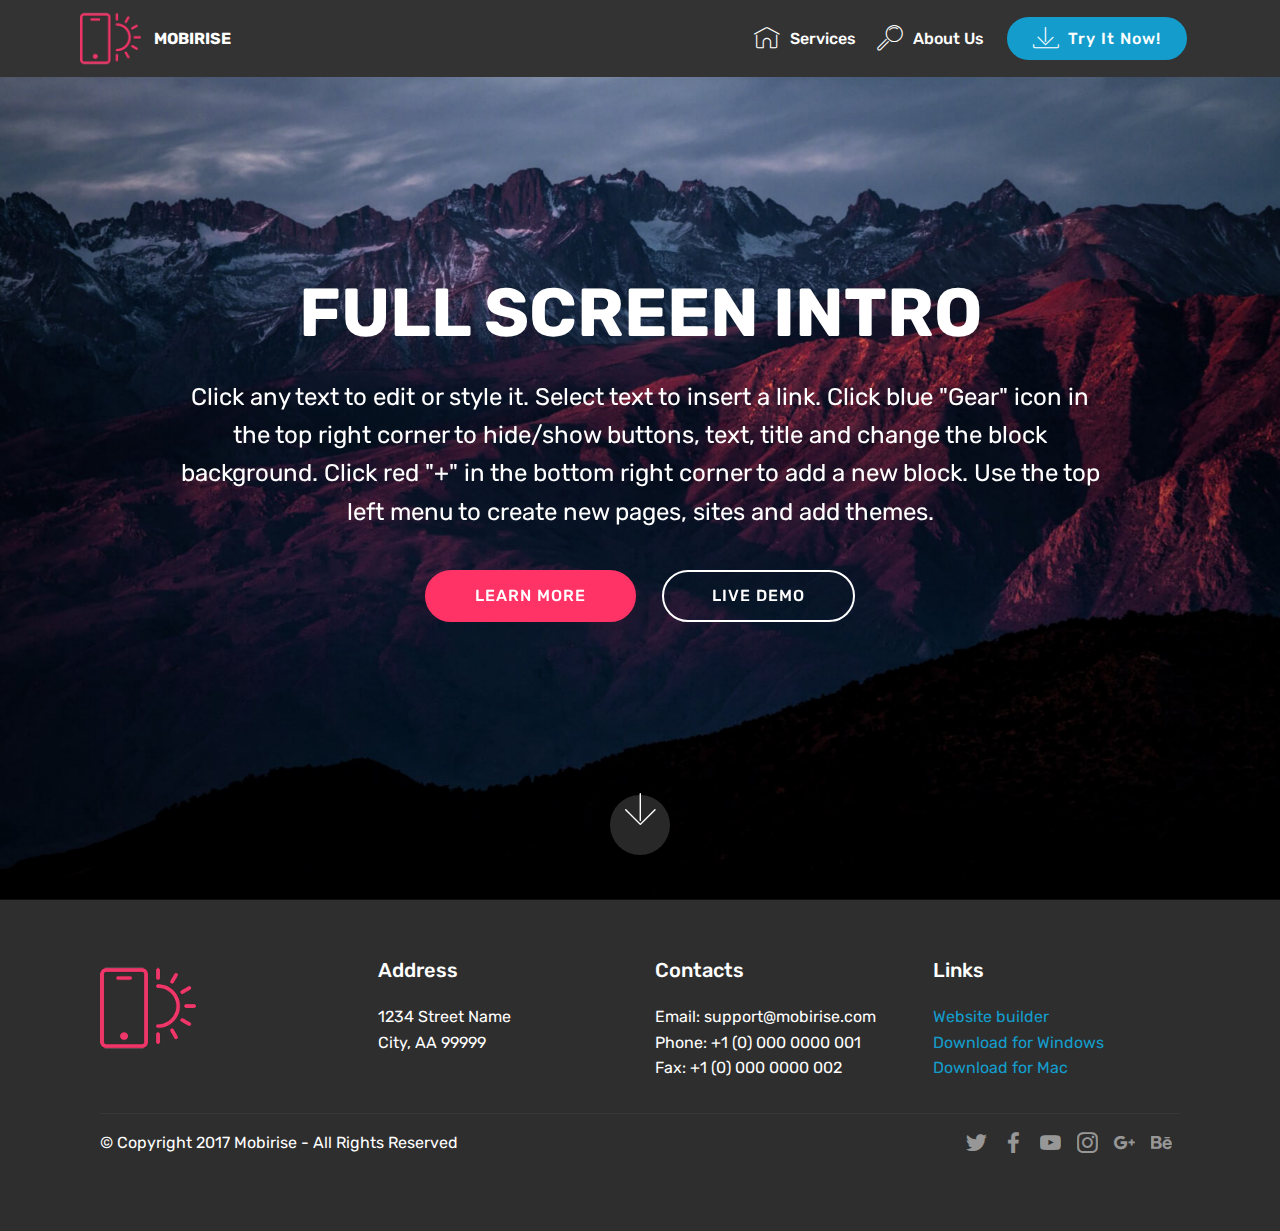
==== index.html @ b9134ec5 "create github pages" ====
<!DOCTYPE html>
<html >
<head>
  <!-- Site made with Mobirise Website Builder v4.8.7, https://mobirise.com -->
  <meta charset="UTF-8">
  <meta http-equiv="X-UA-Compatible" content="IE=edge">
  <meta name="generator" content="Mobirise v4.8.7, mobirise.com">
  <meta name="viewport" content="width=device-width, initial-scale=1, minimum-scale=1">
  <link rel="shortcut icon" href="assets/images/logo2.png" type="image/x-icon">
  <meta name="description" content="">
  <title>Home</title>
  <link rel="stylesheet" href="assets/web/assets/mobirise-icons/mobirise-icons.css">
  <link rel="stylesheet" href="assets/tether/tether.min.css">
  <link rel="stylesheet" href="assets/bootstrap/css/bootstrap.min.css">
  <link rel="stylesheet" href="assets/bootstrap/css/bootstrap-grid.min.css">
  <link rel="stylesheet" href="assets/bootstrap/css/bootstrap-reboot.min.css">
  <link rel="stylesheet" href="assets/socicon/css/styles.css">
  <link rel="stylesheet" href="assets/dropdown/css/style.css">
  <link rel="stylesheet" href="assets/theme/css/style.css">
  <link rel="stylesheet" href="assets/mobirise/css/mbr-additional.css" type="text/css">
  
  
  
</head>
<body>
  <section class="menu cid-qTkzRZLJNu" once="menu" id="menu1-0">

    

    <nav class="navbar navbar-expand beta-menu navbar-dropdown align-items-center navbar-fixed-top navbar-toggleable-sm">
        <button class="navbar-toggler navbar-toggler-right" type="button" data-toggle="collapse" data-target="#navbarSupportedContent" aria-controls="navbarSupportedContent" aria-expanded="false" aria-label="Toggle navigation">
            <div class="hamburger">
                <span></span>
                <span></span>
                <span></span>
                <span></span>
            </div>
        </button>
        <div class="menu-logo">
            <div class="navbar-brand">
                <span class="navbar-logo">
                    <a href="https://mobirise.com">
                         <img src="assets/images/logo2.png" alt="Mobirise" style="height: 3.8rem;">
                    </a>
                </span>
                <span class="navbar-caption-wrap">
                    <a class="navbar-caption text-white display-4" href="https://mobirise.com">
                        MOBIRISE
                    </a>
                </span>
            </div>
        </div>
        <div class="collapse navbar-collapse" id="navbarSupportedContent">
            <ul class="navbar-nav nav-dropdown" data-app-modern-menu="true">
                <li class="nav-item">
                    <a class="nav-link link text-white display-4" href="https://mobirise.com">
                        <span class="mbri-home mbr-iconfont mbr-iconfont-btn"></span>
                        Services
                    </a>
                </li>
                <li class="nav-item">
                    <a class="nav-link link text-white display-4" href="https://mobirise.com">
                        <span class="mbri-search mbr-iconfont mbr-iconfont-btn"></span>
                        About Us
                    </a>
                </li>
            </ul>
            <div class="navbar-buttons mbr-section-btn">
                <a class="btn btn-sm btn-primary display-4" href="https://mobirise.com">
                    <span class="mbri-save mbr-iconfont mbr-iconfont-btn "></span>
                    Try It Now!
                </a>
            </div>
        </div>
    </nav>
</section>

<section class="engine"><a href="https://mobirise.info/l">free web templates</a></section><section class="cid-qTkA127IK8 mbr-fullscreen mbr-parallax-background" id="header2-1">

    

    

    <div class="container align-center">
        <div class="row justify-content-md-center">
            <div class="mbr-white col-md-10">
                <h1 class="mbr-section-title mbr-bold pb-3 mbr-fonts-style display-1">
                    FULL SCREEN INTRO
                </h1>
                
                <p class="mbr-text pb-3 mbr-fonts-style display-5">
                    Click any text to edit or style it. Select text to insert a link. Click blue "Gear" icon in the top right corner to hide/show buttons, text, title and change the block background. Click red "+" in the bottom right corner to add a new block. Use the top left menu to create new pages, sites and add themes.
                </p>
                <div class="mbr-section-btn">
                    <a class="btn btn-md btn-secondary display-4" href="https://mobirise.com">LEARN MORE</a>
                    <a class="btn btn-md btn-white-outline display-4" href="https://mobirise.com">LIVE DEMO</a>
                </div>
            </div>
        </div>
    </div>
    <div class="mbr-arrow hidden-sm-down" aria-hidden="true">
        <a href="#next">
            <i class="mbri-down mbr-iconfont"></i>
        </a>
    </div>
</section>

<section class="cid-qTkAaeaxX5" id="footer1-2">

    

    

    <div class="container">
        <div class="media-container-row content text-white">
            <div class="col-12 col-md-3">
                <div class="media-wrap">
                    <a href="https://mobirise.com/">
                        <img src="assets/images/logo2.png" alt="Mobirise">
                    </a>
                </div>
            </div>
            <div class="col-12 col-md-3 mbr-fonts-style display-7">
                <h5 class="pb-3">
                    Address
                </h5>
                <p class="mbr-text">
                    1234 Street Name
                    <br>City, AA 99999
                </p>
            </div>
            <div class="col-12 col-md-3 mbr-fonts-style display-7">
                <h5 class="pb-3">
                    Contacts
                </h5>
                <p class="mbr-text">
                    Email: support@mobirise.com
                    <br>Phone: +1 (0) 000 0000 001
                    <br>Fax: +1 (0) 000 0000 002
                </p>
            </div>
            <div class="col-12 col-md-3 mbr-fonts-style display-7">
                <h5 class="pb-3">
                    Links
                </h5>
                <p class="mbr-text">
                    <a class="text-primary" href="https://mobirise.com/">Website builder</a>
                    <br><a class="text-primary" href="https://mobirise.com/mobirise-free-win.zip">Download for Windows</a>
                    <br><a class="text-primary" href="https://mobirise.com/mobirise-free-mac.zip">Download for Mac</a>
                </p>
            </div>
        </div>
        <div class="footer-lower">
            <div class="media-container-row">
                <div class="col-sm-12">
                    <hr>
                </div>
            </div>
            <div class="media-container-row mbr-white">
                <div class="col-sm-6 copyright">
                    <p class="mbr-text mbr-fonts-style display-7">
                        © Copyright 2017 Mobirise - All Rights Reserved
                    </p>
                </div>
                <div class="col-md-6">
                    <div class="social-list align-right">
                        <div class="soc-item">
                            <a href="https://twitter.com/mobirise" target="_blank">
                                <span class="socicon-twitter socicon mbr-iconfont mbr-iconfont-social"></span>
                            </a>
                        </div>
                        <div class="soc-item">
                            <a href="https://www.facebook.com/pages/Mobirise/1616226671953247" target="_blank">
                                <span class="socicon-facebook socicon mbr-iconfont mbr-iconfont-social"></span>
                            </a>
                        </div>
                        <div class="soc-item">
                            <a href="https://www.youtube.com/c/mobirise" target="_blank">
                                <span class="socicon-youtube socicon mbr-iconfont mbr-iconfont-social"></span>
                            </a>
                        </div>
                        <div class="soc-item">
                            <a href="https://instagram.com/mobirise" target="_blank">
                                <span class="socicon-instagram socicon mbr-iconfont mbr-iconfont-social"></span>
                            </a>
                        </div>
                        <div class="soc-item">
                            <a href="https://plus.google.com/u/0/+Mobirise" target="_blank">
                                <span class="socicon-googleplus socicon mbr-iconfont mbr-iconfont-social"></span>
                            </a>
                        </div>
                        <div class="soc-item">
                            <a href="https://www.behance.net/Mobirise" target="_blank">
                                <span class="socicon-behance socicon mbr-iconfont mbr-iconfont-social"></span>
                            </a>
                        </div>
                    </div>
                </div>
            </div>
        </div>
    </div>
</section>


  <script src="assets/web/assets/jquery/jquery.min.js"></script>
  <script src="assets/popper/popper.min.js"></script>
  <script src="assets/tether/tether.min.js"></script>
  <script src="assets/bootstrap/js/bootstrap.min.js"></script>
  <script src="assets/dropdown/js/script.min.js"></script>
  <script src="assets/touchswipe/jquery.touch-swipe.min.js"></script>
  <script src="assets/parallax/jarallax.min.js"></script>
  <script src="assets/smoothscroll/smooth-scroll.js"></script>
  <script src="assets/theme/js/script.js"></script>
  
  
</body>
</html>
---- assets/web/assets/mobirise-icons/mobirise-icons.css ----
@font-face {
  font-family: 'MobiriseIcons';
  src:  url('mobirise-icons.eot?spat4u');
  src:  url('mobirise-icons.eot?spat4u#iefix') format('embedded-opentype'),
    url('mobirise-icons.ttf?spat4u') format('truetype'),
    url('mobirise-icons.woff?spat4u') format('woff'),
    url('mobirise-icons.svg?spat4u#MobiriseIcons') format('svg');
  font-weight: normal;
  font-style: normal;
}

[class^="mbri-"], [class*=" mbri-"] {
  /* use !important to prevent issues with browser extensions that change fonts */
  font-family: MobiriseIcons !important;
  speak: none;
  font-style: normal;
  font-weight: normal;
  font-variant: normal;
  text-transform: none;
  line-height: 1;

  /* Better Font Rendering =========== */
  -webkit-font-smoothing: antialiased;
  -moz-osx-font-smoothing: grayscale;
}

.mbri-add-submenu:before {
  content: "\e900";
}
.mbri-alert:before {
  content: "\e901";
}
.mbri-align-center:before {
  content: "\e902";
}
.mbri-align-justify:before {
  content: "\e903";
}
.mbri-align-left:before {
  content: "\e904";
}
.mbri-align-right:before {
  content: "\e905";
}
.mbri-android:before {
  content: "\e906";
}
.mbri-apple:before {
  content: "\e907";
}
.mbri-arrow-down:before {
  content: "\e908";
}
.mbri-arrow-next:before {
  content: "\e909";
}
.mbri-arrow-prev:before {
  content: "\e90a";
}
.mbri-arrow-up:before {
  content: "\e90b";
}
.mbri-bold:before {
  content: "\e90c";
}
.mbri-bookmark:before {
  content: "\e90d";
}
.mbri-bootstrap:before {
  content: "\e90e";
}
.mbri-briefcase:before {
  content: "\e90f";
}
.mbri-browse:before {
  content: "\e910";
}
.mbri-bulleted-list:before {
  content: "\e911";
}
.mbri-calendar:before {
  content: "\e912";
}
.mbri-camera:before {
  content: "\e913";
}
.mbri-cart-add:before {
  content: "\e914";
}
.mbri-cart-full:before {
  content: "\e915";
}
.mbri-cash:before {
  content: "\e916";
}
.mbri-change-style:before {
  content: "\e917";
}
.mbri-chat:before {
  content: "\e918";
}
.mbri-clock:before {
  content: "\e919";
}
.mbri-close:before {
  content: "\e91a";
}
.mbri-cloud:before {
  content: "\e91b";
}
.mbri-code:before {
  content: "\e91c";
}
.mbri-contact-form:before {
  content: "\e91d";
}
.mbri-credit-card:before {
  content: "\e91e";
}
.mbri-cursor-click:before {
  content: "\e91f";
}
.mbri-cust-feedback:before {
  content: "\e920";
}
.mbri-database:before {
  content: "\e921";
}
.mbri-delivery:before {
  content: "\e922";
}
.mbri-desktop:before {
  content: "\e923";
}
.mbri-devices:before {
  content: "\e924";
}
.mbri-down:before {
  content: "\e925";
}
.mbri-download:before {
  content: "\e989";
}
.mbri-drag-n-drop:before {
  content: "\e927";
}
.mbri-drag-n-drop2:before {
  content: "\e928";
}
.mbri-edit:before {
  content: "\e929";
}
.mbri-edit2:before {
  content: "\e92a";
}
.mbri-error:before {
  content: "\e92b";
}
.mbri-extension:before {
  content: "\e92c";
}
.mbri-features:before {
  content: "\e92d";
}
.mbri-file:before {
  content: "\e92e";
}
.mbri-flag:before {
  content: "\e92f";
}
.mbri-folder:before {
  content: "\e930";
}
.mbri-gift:before {
  content: "\e931";
}
.mbri-github:before {
  content: "\e932";
}
.mbri-globe:before {
  content: "\e933";
}
.mbri-globe-2:before {
  content: "\e934";
}
.mbri-growing-chart:before {
  content: "\e935";
}
.mbri-hearth:before {
  content: "\e936";
}
.mbri-help:before {
  content: "\e937";
}
.mbri-home:before {
  content: "\e938";
}
.mbri-hot-cup:before {
  content: "\e939";
}
.mbri-idea:before {
  content: "\e93a";
}
.mbri-image-gallery:before {
  content: "\e93b";
}
.mbri-image-slider:before {
  content: "\e93c";
}
.mbri-info:before {
  content: "\e93d";
}
.mbri-italic:before {
  content: "\e93e";
}
.mbri-key:before {
  content: "\e93f";
}
.mbri-laptop:before {
  content: "\e940";
}
.mbri-layers:before {
  content: "\e941";
}
.mbri-left-right:before {
  content: "\e942";
}
.mbri-left:before {
  content: "\e943";
}
.mbri-letter:before {
  content: "\e944";
}
.mbri-like:before {
  content: "\e945";
}
.mbri-link:before {
  content: "\e946";
}
.mbri-lock:before {
  content: "\e947";
}
.mbri-login:before {
  content: "\e948";
}
.mbri-logout:before {
  content: "\e949";
}
.mbri-magic-stick:before {
  content: "\e94a";
}
.mbri-map-pin:before {
  content: "\e94b";
}
.mbri-menu:before {
  content: "\e94c";
}
.mbri-mobile:before {
  content: "\e94d";
}
.mbri-mobile2:before {
  content: "\e94e";
}
.mbri-mobirise:before {
  content: "\e94f";
}
.mbri-more-horizontal:before {
  content: "\e950";
}
.mbri-more-vertical:before {
  content: "\e951";
}
.mbri-music:before {
  content: "\e952";
}
.mbri-new-file:before {
  content: "\e953";
}
.mbri-numbered-list:before {
  content: "\e954";
}
.mbri-opened-folder:before {
  content: "\e955";
}
.mbri-pages:before {
  content: "\e956";
}
.mbri-paper-plane:before {
  content: "\e957";
}
.mbri-paperclip:before {
  content: "\e958";
}
.mbri-photo:before {
  content: "\e959";
}
.mbri-photos:before {
  content: "\e95a";
}
.mbri-pin:before {
  content: "\e95b";
}
.mbri-play:before {
  content: "\e95c";
}
.mbri-plus:before {
  content: "\e95d";
}
.mbri-preview:before {
  content: "\e95e";
}
.mbri-print:before {
  content: "\e95f";
}
.mbri-protect:before {
  content: "\e960";
}
.mbri-question:before {
  content: "\e961";
}
.mbri-quote-left:before {
  content: "\e962";
}
.mbri-quote-right:before {
  content: "\e963";
}
.mbri-refresh:before {
  content: "\e964";
}
.mbri-responsive:before {
  content: "\e965";
}
.mbri-right:before {
  content: "\e966";
}
.mbri-rocket:before {
  content: "\e967";
}
.mbri-sad-face:before {
  content: "\e968";
}
.mbri-sale:before {
  content: "\e969";
}
.mbri-save:before {
  content: "\e96a";
}
.mbri-search:before {
  content: "\e96b";
}
.mbri-setting:before {
  content: "\e96c";
}
.mbri-setting2:before {
  content: "\e96d";
}
.mbri-setting3:before {
  content: "\e96e";
}
.mbri-share:before {
  content: "\e96f";
}
.mbri-shopping-bag:before {
  content: "\e970";
}
.mbri-shopping-basket:before {
  content: "\e971";
}
.mbri-shopping-cart:before {
  content: "\e972";
}
.mbri-sites:before {
  content: "\e973";
}
.mbri-smile-face:before {
  content: "\e974";
}
.mbri-speed:before {
  content: "\e975";
}
.mbri-star:before {
  content: "\e976";
}
.mbri-success:before {
  content: "\e977";
}
.mbri-sun:before {
  content: "\e978";
}
.mbri-sun2:before {
  content: "\e979";
}
.mbri-tablet:before {
  content: "\e97a";
}
.mbri-tablet-vertical:before {
  content: "\e97b";
}
.mbri-target:before {
  content: "\e97c";
}
.mbri-timer:before {
  content: "\e97d";
}
.mbri-to-ftp:before {
  content: "\e97e";
}
.mbri-to-local-drive:before {
  content: "\e97f";
}
.mbri-touch-swipe:before {
  content: "\e980";
}
.mbri-touch:before {
  content: "\e981";
}
.mbri-trash:before {
  content: "\e982";
}
.mbri-underline:before {
  content: "\e983";
}
.mbri-unlink:before {
  content: "\e984";
}
.mbri-unlock:before {
  content: "\e985";
}
.mbri-up-down:before {
  content: "\e986";
}
.mbri-up:before {
  content: "\e987";
}
.mbri-update:before {
  content: "\e988";
}
.mbri-upload:before {
 content: "\e926"; 
}
.mbri-user:before {
  content: "\e98a";
}
.mbri-user2:before {
  content: "\e98b";
}
.mbri-users:before {
  content: "\e98c";
}
.mbri-video:before {
  content: "\e98d";
}
.mbri-video-play:before {
  content: "\e98e";
}
.mbri-watch:before {
  content: "\e98f";
}
.mbri-website-theme:before {
  content: "\e990";
}
.mbri-wifi:before {
  content: "\e991";
}
.mbri-windows:before {
  content: "\e992";
}
.mbri-zoom-out:before {
  content: "\e993";
}
.mbri-redo:before {
  content: "\e994";
}
.mbri-undo:before {
  content: "\e995";
}
---- assets/socicon/css/styles.css ----
@charset "UTF-8";

@font-face {
  font-family: "socicon";
  src:url("../fonts/socicon.eot");
  src:url("../fonts/socicon.eot?#iefix") format("embedded-opentype"),
    url("../fonts/socicon.woff") format("woff"),
    url("../fonts/socicon.ttf") format("truetype"),
    url("../fonts/socicon.svg#socicon") format("svg");
  font-weight: normal;
  font-style: normal;

}

[data-icon]:before {
  font-family: "socicon" !important;
  content: attr(data-icon);
  font-style: normal !important;
  font-weight: normal !important;
  font-variant: normal !important;
  text-transform: none !important;
  speak: none;
  line-height: 1;
  -webkit-font-smoothing: antialiased;
  -moz-osx-font-smoothing: grayscale;
}

[class^="socicon-"]:before,
[class*=" socicon-"]:before {
  font-family: "socicon" !important;
  font-style: normal !important;
  font-weight: normal !important;
  font-variant: normal !important;
  text-transform: none !important;
  speak: none;
  line-height: 1;
  -webkit-font-smoothing: antialiased;
  -moz-osx-font-smoothing: grayscale;
}

.socicon-modelmayhem:before {
  content: "\e000";
}
.socicon-mixcloud:before {
  content: "\e001";
}
.socicon-drupal:before {
  content: "\e002";
}
.socicon-swarm:before {
  content: "\e003";
}
.socicon-istock:before {
  content: "\e004";
}
.socicon-yammer:before {
  content: "\e005";
}
.socicon-ello:before {
  content: "\e006";
}
.socicon-stackoverflow:before {
  content: "\e007";
}
.socicon-persona:before {
  content: "\e008";
}
.socicon-triplej:before {
  content: "\e009";
}
.socicon-houzz:before {
  content: "\e00a";
}
.socicon-rss:before {
  content: "\e00b";
}
.socicon-paypal:before {
  content: "\e00c";
}
.socicon-odnoklassniki:before {
  content: "\e00d";
}
.socicon-airbnb:before {
  content: "\e00e";
}
.socicon-periscope:before {
  content: "\e00f";
}
.socicon-outlook:before {
  content: "\e010";
}
.socicon-coderwall:before {
  content: "\e011";
}
.socicon-tripadvisor:before {
  content: "\e012";
}
.socicon-appnet:before {
  content: "\e013";
}
.socicon-goodreads:before {
  content: "\e014";
}
.socicon-tripit:before {
  content: "\e015";
}
.socicon-lanyrd:before {
  content: "\e016";
}
.socicon-slideshare:before {
  content: "\e017";
}
.socicon-buffer:before {
  content: "\e018";
}
.socicon-disqus:before {
  content: "\e019";
}
.socicon-vkontakte:before {
  content: "\e01a";
}
.socicon-whatsapp:before {
  content: "\e01b";
}
.socicon-patreon:before {
  content: "\e01c";
}
.socicon-storehouse:before {
  content: "\e01d";
}
.socicon-pocket:before {
  content: "\e01e";
}
.socicon-mail:before {
  content: "\e01f";
}
.socicon-blogger:before {
  content: "\e020";
}
.socicon-technorati:before {
  content: "\e021";
}
.socicon-reddit:before {
  content: "\e022";
}
.socicon-dribbble:before {
  content: "\e023";
}
.socicon-stumbleupon:before {
  content: "\e024";
}
.socicon-digg:before {
  content: "\e025";
}
.socicon-envato:before {
  content: "\e026";
}
.socicon-behance:before {
  content: "\e027";
}
.socicon-delicious:before {
  content: "\e028";
}
.socicon-deviantart:before {
  content: "\e029";
}
.socicon-forrst:before {
  content: "\e02a";
}
.socicon-play:before {
  content: "\e02b";
}
.socicon-zerply:before {
  content: "\e02c";
}
.socicon-wikipedia:before {
  content: "\e02d";
}
.socicon-apple:before {
  content: "\e02e";
}
.socicon-flattr:before {
  content: "\e02f";
}
.socicon-github:before {
  content: "\e030";
}
.socicon-renren:before {
  content: "\e031";
}
.socicon-friendfeed:before {
  content: "\e032";
}
.socicon-newsvine:before {
  content: "\e033";
}
.socicon-identica:before {
  content: "\e034";
}
.socicon-bebo:before {
  content: "\e035";
}
.socicon-zynga:before {
  content: "\e036";
}
.socicon-steam:before {
  content: "\e037";
}
.socicon-xbox:before {
  content: "\e038";
}
.socicon-windows:before {
  content: "\e039";
}
.socicon-qq:before {
  content: "\e03a";
}
.socicon-douban:before {
  content: "\e03b";
}
.socicon-meetup:before {
  content: "\e03c";
}
.socicon-playstation:before {
  content: "\e03d";
}
.socicon-android:before {
  content: "\e03e";
}
.socicon-snapchat:before {
  content: "\e03f";
}
.socicon-twitter:before {
  content: "\e040";
}
.socicon-facebook:before {
  content: "\e041";
}
.socicon-googleplus:before {
  content: "\e042";
}
.socicon-pinterest:before {
  content: "\e043";
}
.socicon-foursquare:before {
  content: "\e044";
}
.socicon-yahoo:before {
  content: "\e045";
}
.socicon-skype:before {
  content: "\e046";
}
.socicon-yelp:before {
  content: "\e047";
}
.socicon-feedburner:before {
  content: "\e048";
}
.socicon-linkedin:before {
  content: "\e049";
}
.socicon-viadeo:before {
  content: "\e04a";
}
.socicon-xing:before {
  content: "\e04b";
}
.socicon-myspace:before {
  content: "\e04c";
}
.socicon-soundcloud:before {
  content: "\e04d";
}
.socicon-spotify:before {
  content: "\e04e";
}
.socicon-grooveshark:before {
  content: "\e04f";
}
.socicon-lastfm:before {
  content: "\e050";
}
.socicon-youtube:before {
  content: "\e051";
}
.socicon-vimeo:before {
  content: "\e052";
}
.socicon-dailymotion:before {
  content: "\e053";
}
.socicon-vine:before {
  content: "\e054";
}
.socicon-flickr:before {
  content: "\e055";
}
.socicon-500px:before {
  content: "\e056";
}
.socicon-wordpress:before {
  content: "\e058";
}
.socicon-tumblr:before {
  content: "\e059";
}
.socicon-twitch:before {
  content: "\e05a";
}
.socicon-8tracks:before {
  content: "\e05b";
}
.socicon-amazon:before {
  content: "\e05c";
}
.socicon-icq:before {
  content: "\e05d";
}
.socicon-smugmug:before {
  content: "\e05e";
}
.socicon-ravelry:before {
  content: "\e05f";
}
.socicon-weibo:before {
  content: "\e060";
}
.socicon-baidu:before {
  content: "\e061";
}
.socicon-angellist:before {
  content: "\e062";
}
.socicon-ebay:before {
  content: "\e063";
}
.socicon-imdb:before {
  content: "\e064";
}
.socicon-stayfriends:before {
  content: "\e065";
}
.socicon-residentadvisor:before {
  content: "\e066";
}
.socicon-google:before {
  content: "\e067";
}
.socicon-yandex:before {
  content: "\e068";
}
.socicon-sharethis:before {
  content: "\e069";
}
.socicon-bandcamp:before {
  content: "\e06a";
}
.socicon-itunes:before {
  content: "\e06b";
}
.socicon-deezer:before {
  content: "\e06c";
}
.socicon-telegram:before {
  content: "\e06e";
}
.socicon-openid:before {
  content: "\e06f";
}
.socicon-amplement:before {
  content: "\e070";
}
.socicon-viber:before {
  content: "\e071";
}
.socicon-zomato:before {
  content: "\e072";
}
.socicon-draugiem:before {
  content: "\e074";
}
.socicon-endomodo:before {
  content: "\e075";
}
.socicon-filmweb:before {
  content: "\e076";
}
.socicon-stackexchange:before {
  content: "\e077";
}
.socicon-wykop:before {
  content: "\e078";
}
.socicon-teamspeak:before {
  content: "\e079";
}
.socicon-teamviewer:before {
  content: "\e07a";
}
.socicon-ventrilo:before {
  content: "\e07b";
}
.socicon-younow:before {
  content: "\e07c";
}
.socicon-raidcall:before {
  content: "\e07d";
}
.socicon-mumble:before {
  content: "\e07e";
}
.socicon-medium:before {
  content: "\e06d";
}
.socicon-bebee:before {
  content: "\e07f";
}
.socicon-hitbox:before {
  content: "\e080";
}
.socicon-reverbnation:before {
  content: "\e081";
}
.socicon-formulr:before {
  content: "\e082";
}
.socicon-instagram:before {
  content: "\e057";
}
.socicon-battlenet:before {
  content: "\e083";
}
.socicon-chrome:before {
  content: "\e084";
}
.socicon-discord:before {
  content: "\e086";
}
.socicon-issuu:before {
  content: "\e087";
}
.socicon-macos:before {
  content: "\e088";
}
.socicon-firefox:before {
  content: "\e089";
}
.socicon-opera:before {
  content: "\e08d";
}
.socicon-keybase:before {
  content: "\e090";
}
.socicon-alliance:before {
  content: "\e091";
}
.socicon-livejournal:before {
  content: "\e092";
}
.socicon-googlephotos:before {
  content: "\e093";
}
.socicon-horde:before {
  content: "\e094";
}
.socicon-etsy:before {
  content: "\e095";
}
.socicon-zapier:before {
  content: "\e096";
}
.socicon-google-scholar:before {
  content: "\e097";
}
.socicon-researchgate:before {
  content: "\e098";
}
.socicon-wechat:before {
  content: "\e099";
}
.socicon-strava:before {
  content: "\e09a";
}
.socicon-line:before {
  content: "\e09b";
}
.socicon-lyft:before {
  content: "\e09c";
}
.socicon-uber:before {
  content: "\e09d";
}
.socicon-songkick:before {
  content: "\e09e";
}
.socicon-viewbug:before {
  content: "\e09f";
}
.socicon-googlegroups:before {
  content: "\e0a0";
}
.socicon-quora:before {
  content: "\e073";
}
.socicon-diablo:before {
  content: "\e085";
}
.socicon-blizzard:before {
  content: "\e0a1";
}
.socicon-hearthstone:before {
  content: "\e08b";
}
.socicon-heroes:before {
  content: "\e08a";
}
.socicon-overwatch:before {
  content: "\e08c";
}
.socicon-warcraft:before {
  content: "\e08e";
}
.socicon-starcraft:before {
  content: "\e08f";
}
.socicon-beam:before {
  content: "\e0a2";
}
.socicon-curse:before {
  content: "\e0a3";
}
.socicon-player:before {
  content: "\e0a4";
}
.socicon-streamjar:before {
  content: "\e0a5";
}
.socicon-nintendo:before {
  content: "\e0a6";
}
.socicon-hellocoton:before {
  content: "\e0a7";
}
---- assets/dropdown/css/style.css ----
.navbar-dropdown {
  left: 0;
  padding: 0;
  position: absolute;
  right: 0;
  top: 0;
  transition: all 0.45s ease;
  z-index: 1030;
  background: #282828; }
  .navbar-dropdown .navbar-logo {
    margin-right: 0.8rem;
    transition: margin 0.3s ease-in-out;
    vertical-align: middle; }
    .navbar-dropdown .navbar-logo img {
      height: 3.125rem;
      transition: all 0.3s ease-in-out; }
    .navbar-dropdown .navbar-logo.mbr-iconfont {
      font-size: 3.125rem;
      line-height: 3.125rem; }
  .navbar-dropdown .navbar-caption {
    font-weight: 700;
    white-space: normal;
    vertical-align: -4px;
    line-height: 3.125rem !important; }
    .navbar-dropdown .navbar-caption, .navbar-dropdown .navbar-caption:hover {
      color: inherit;
      text-decoration: none; }
  .navbar-dropdown .mbr-iconfont + .navbar-caption {
    vertical-align: -1px; }
  .navbar-dropdown.navbar-fixed-top {
    position: fixed; }
  .navbar-dropdown .navbar-brand span {
    vertical-align: -4px; }
  .navbar-dropdown.bg-color.transparent {
    background: none; }
  .navbar-dropdown.navbar-short .navbar-brand {
    padding: 0.625rem 0; }
    .navbar-dropdown.navbar-short .navbar-brand span {
      vertical-align: -1px; }
  .navbar-dropdown.navbar-short .navbar-caption {
    line-height: 2.375rem !important;
    vertical-align: -2px; }
  .navbar-dropdown.navbar-short .navbar-logo {
    margin-right: 0.5rem; }
    .navbar-dropdown.navbar-short .navbar-logo img {
      height: 2.375rem; }
    .navbar-dropdown.navbar-short .navbar-logo.mbr-iconfont {
      font-size: 2.375rem;
      line-height: 2.375rem; }
  .navbar-dropdown.navbar-short .mbr-table-cell {
    height: 3.625rem; }
  .navbar-dropdown .navbar-close {
    left: 0.6875rem;
    position: fixed;
    top: 0.75rem;
    z-index: 1000; }
  .navbar-dropdown .hamburger-icon {
    content: "";
    display: inline-block;
    vertical-align: middle;
    width: 16px;
    -webkit-box-shadow: 0 -6px 0 1px #282828,0 0 0 1px #282828,0 6px 0 1px #282828;
    -moz-box-shadow: 0 -6px 0 1px #282828,0 0 0 1px #282828,0 6px 0 1px #282828;
    box-shadow: 0 -6px 0 1px #282828,0 0 0 1px #282828,0 6px 0 1px #282828; }

.dropdown-menu .dropdown-toggle[data-toggle="dropdown-submenu"]::after {
  border-bottom: 0.35em solid transparent;
  border-left: 0.35em solid;
  border-right: 0;
  border-top: 0.35em solid transparent;
  margin-left: 0.3rem; }

.dropdown-menu .dropdown-item:focus {
  outline: 0; }

.nav-dropdown {
  font-size: 0.75rem;
  font-weight: 500;
  height: auto !important; }
  .nav-dropdown .nav-btn {
    padding-left: 1rem; }
  .nav-dropdown .link {
    margin: .667em 1.667em;
    font-weight: 500;
    padding: 0;
    transition: color .2s ease-in-out; }
    .nav-dropdown .link.dropdown-toggle {
      margin-right: 2.583em; }
      .nav-dropdown .link.dropdown-toggle::after {
        margin-left: .25rem;
        border-top: 0.35em solid;
        border-right: 0.35em solid transparent;
        border-left: 0.35em solid transparent;
        border-bottom: 0; }
      .nav-dropdown .link.dropdown-toggle[aria-expanded="true"] {
        margin: 0;
        padding: 0.667em 3.263em  0.667em 1.667em; }
  .nav-dropdown .link::after,
  .nav-dropdown .dropdown-item::after {
    color: inherit; }
  .nav-dropdown .btn {
    font-size: 0.75rem;
    font-weight: 700;
    letter-spacing: 0;
    margin-bottom: 0;
    padding-left: 1.25rem;
    padding-right: 1.25rem; }
  .nav-dropdown .dropdown-menu {
    border-radius: 0;
    border: 0;
    left: 0;
    margin: 0;
    padding-bottom: 1.25rem;
    padding-top: 1.25rem;
    position: relative; }
  .nav-dropdown .dropdown-submenu {
    margin-left: 0.125rem;
    top: 0; }
  .nav-dropdown .dropdown-item {
    font-weight: 500;
    line-height: 2;
    padding: 0.3846em 4.615em 0.3846em 1.5385em;
    position: relative;
    transition: color .2s ease-in-out, background-color .2s ease-in-out; }
    .nav-dropdown .dropdown-item::after {
      margin-top: -0.3077em;
      position: absolute;
      right: 1.1538em;
      top: 50%; }
    .nav-dropdown .dropdown-item:focus, .nav-dropdown .dropdown-item:hover {
      background: none; }

@media (max-width: 767px) {
  .nav-dropdown.navbar-toggleable-sm {
    bottom: 0;
    display: none;
    left: 0;
    overflow-x: hidden;
    position: fixed;
    top: 0;
    transform: translateX(-100%);
    -ms-transform: translateX(-100%);
    -webkit-transform: translateX(-100%);
    width: 18.75rem;
    z-index: 999; } }
.nav-dropdown.navbar-toggleable-xl {
  bottom: 0;
  display: none;
  left: 0;
  overflow-x: hidden;
  position: fixed;
  top: 0;
  transform: translateX(-100%);
  -ms-transform: translateX(-100%);
  -webkit-transform: translateX(-100%);
  width: 18.75rem;
  z-index: 999; }

.nav-dropdown-sm {
  display: block !important;
  overflow-x: hidden;
  overflow: auto;
  padding-top: 3.875rem; }
  .nav-dropdown-sm::after {
    content: "";
    display: block;
    height: 3rem;
    width: 100%; }
  .nav-dropdown-sm.collapse.in ~ .navbar-close {
    display: block !important; }
  .nav-dropdown-sm.collapsing, .nav-dropdown-sm.collapse.in {
    transform: translateX(0);
    -ms-transform: translateX(0);
    -webkit-transform: translateX(0);
    transition: all 0.25s ease-out;
    -webkit-transition: all 0.25s ease-out;
    background: #282828; }
  .nav-dropdown-sm.collapsing[aria-expanded="false"] {
    transform: translateX(-100%);
    -ms-transform: translateX(-100%);
    -webkit-transform: translateX(-100%); }
  .nav-dropdown-sm .nav-item {
    display: block;
    margin-left: 0 !important;
    padding-left: 0; }
  .nav-dropdown-sm .link,
  .nav-dropdown-sm .dropdown-item {
    border-top: 1px dotted rgba(255, 255, 255, 0.1);
    font-size: 0.8125rem;
    line-height: 1.6;
    margin: 0 !important;
    padding: 0.875rem 2.4rem 0.875rem 1.5625rem !important;
    position: relative;
    white-space: normal; }
    .nav-dropdown-sm .link:focus, .nav-dropdown-sm .link:hover,
    .nav-dropdown-sm .dropdown-item:focus,
    .nav-dropdown-sm .dropdown-item:hover {
      background: rgba(0, 0, 0, 0.2) !important;
      color: #c0a375; }
  .nav-dropdown-sm .nav-btn {
    position: relative;
    padding: 1.5625rem 1.5625rem 0 1.5625rem; }
    .nav-dropdown-sm .nav-btn::before {
      border-top: 1px dotted rgba(255, 255, 255, 0.1);
      content: "";
      left: 0;
      position: absolute;
      top: 0;
      width: 100%; }
    .nav-dropdown-sm .nav-btn + .nav-btn {
      padding-top: 0.625rem; }
      .nav-dropdown-sm .nav-btn + .nav-btn::before {
        display: none; }
  .nav-dropdown-sm .btn {
    padding: 0.625rem 0; }
  .nav-dropdown-sm .dropdown-toggle[data-toggle="dropdown-submenu"]::after {
    margin-left: .25rem;
    border-top: 0.35em solid;
    border-right: 0.35em solid transparent;
    border-left: 0.35em solid transparent;
    border-bottom: 0; }
  .nav-dropdown-sm .dropdown-toggle[data-toggle="dropdown-submenu"][aria-expanded="true"]::after {
    border-top: 0;
    border-right: 0.35em solid transparent;
    border-left: 0.35em solid transparent;
    border-bottom: 0.35em solid; }
  .nav-dropdown-sm .dropdown-menu {
    margin: 0;
    padding: 0;
    position: relative;
    top: 0;
    left: 0;
    width: 100%;
    border: 0;
    float: none;
    border-radius: 0;
    background: none; }
  .nav-dropdown-sm .dropdown-submenu {
    left: 100%;
    margin-left: 0.125rem;
    margin-top: -1.25rem;
    top: 0; }

.navbar-toggleable-sm .nav-dropdown .dropdown-menu {
  position: absolute; }

.navbar-toggleable-sm .nav-dropdown .dropdown-submenu {
  left: 100%;
  margin-left: 0.125rem;
  margin-top: -1.25rem;
  top: 0; }

.navbar-toggleable-sm.opened .nav-dropdown .dropdown-menu {
  position: relative; }

.navbar-toggleable-sm.opened .nav-dropdown .dropdown-submenu {
  left: 0;
  margin-left: 00rem;
  margin-top: 0rem;
  top: 0; }

.is-builder .nav-dropdown.collapsing {
  transition: none !important; }

/*# sourceMappingURL=style.css.map */
---- assets/theme/css/style.css ----
/*!
 * Mobirise v4 theme (https://mobirise.com/)
 * Copyright 2017 Mobirise
 */
section {
  background-color: #eeeeee; }

section,
.container,
.container-fluid {
  position: relative;
  word-wrap: break-word; }

a.mbr-iconfont:hover {
  text-decoration: none; }

.article .lead p, .article .lead ul, .article .lead ol, .article .lead pre, .article .lead blockquote {
  margin-bottom: 0; }

a {
  font-style: normal;
  font-weight: 400;
  cursor: pointer; }
  a, a:hover {
    text-decoration: none; }

figure {
  margin-bottom: 0; }

body {
  color: #232323; }

h1, h2, h3, h4, h5, h6,
.h1, .h2, .h3, .h4, .h5, .h6,
.display-1, .display-2, .display-3, .display-4 {
  line-height: 1;
  word-break: break-word;
  word-wrap: break-word; }

b, strong {
  font-weight: bold; }

blockquote {
  padding: 10px 0 10px 20px;
  position: relative;
  border-left: 2px solid;
  border-color: #ff3366; }

input:-webkit-autofill, input:-webkit-autofill:hover, input:-webkit-autofill:focus, input:-webkit-autofill:active {
  transition-delay: 9999s;
  transition-property: background-color, color; }

textarea[type="hidden"] {
  display: none; }

body {
  position: relative; }

section {
  background-position: 50% 50%;
  background-repeat: no-repeat;
  background-size: cover; }
  section .mbr-background-video,
  section .mbr-background-video-preview {
    position: absolute;
    bottom: 0;
    left: 0;
    right: 0;
    top: 0; }

.hidden {
  visibility: hidden; }

.mbr-z-index20 {
  z-index: 20; }

/*! Base colors */
.mbr-white {
  color: #ffffff; }

.mbr-black {
  color: #000000; }

.mbr-bg-white {
  background-color: #ffffff; }

.mbr-bg-black {
  background-color: #000000; }

/*! Text-aligns */
.align-left {
  text-align: left; }

.align-center {
  text-align: center; }

.align-right {
  text-align: right; }

@media (max-width: 767px) {
  .align-left, .align-center, .align-right, .mbr-section-btn, .mbr-section-title {
    text-align: center; } }
/*! Font-weight  */
.mbr-light {
  font-weight: 300; }

.mbr-regular {
  font-weight: 400; }

.mbr-semibold {
  font-weight: 500; }

.mbr-bold {
  font-weight: 700; }

/*! Media  */
.media-size-item {
  -webkit-flex: 1 1 auto;
  -moz-flex: 1 1 auto;
  -ms-flex: 1 1 auto;
  -o-flex: 1 1 auto;
  flex: 1 1 auto; }

.media-content {
  -webkit-flex-basis: 100%;
  flex-basis: 100%; }

.media-container-row {
  display: -ms-flexbox;
  display: -webkit-flex;
  display: flex;
  -webkit-flex-direction: row;
  -ms-flex-direction: row;
  flex-direction: row;
  -webkit-flex-wrap: wrap;
  -ms-flex-wrap: wrap;
  flex-wrap: wrap;
  -webkit-justify-content: center;
  -ms-flex-pack: center;
  justify-content: center;
  -webkit-align-content: center;
  -ms-flex-line-pack: center;
  align-content: center;
  -webkit-align-items: start;
  -ms-flex-align: start;
  align-items: start; }
  .media-container-row .media-size-item {
    width: 400px; }

.media-container-column {
  display: -ms-flexbox;
  display: -webkit-flex;
  display: flex;
  -webkit-flex-direction: column;
  -ms-flex-direction: column;
  flex-direction: column;
  -webkit-flex-wrap: wrap;
  -ms-flex-wrap: wrap;
  flex-wrap: wrap;
  -webkit-justify-content: center;
  -ms-flex-pack: center;
  justify-content: center;
  -webkit-align-content: center;
  -ms-flex-line-pack: center;
  align-content: center;
  -webkit-align-items: stretch;
  -ms-flex-align: stretch;
  align-items: stretch; }
  .media-container-column > * {
    width: 100%; }

@media (min-width: 992px) {
  .media-container-row {
    -webkit-flex-wrap: nowrap;
    -ms-flex-wrap: nowrap;
    flex-wrap: nowrap; } }
figure {
  overflow: hidden; }

figure[mbr-media-size] {
  transition: width 0.1s; }

.mbr-figure img, .mbr-figure iframe {
  display: block;
  width: 100%; }

.card {
  background-color: transparent;
  border: none; }

.card-img {
  text-align: center;
  flex-shrink: 0;
  -webkit-flex-shrink: 0; }

.media {
  max-width: 100%;
  margin: 0 auto; }

.mbr-figure {
  -ms-flex-item-align: center;
  -ms-grid-row-align: center;
  -webkit-align-self: center;
  align-self: center; }

.media-container > div {
  max-width: 100%; }

.mbr-figure img, .card-img img {
  width: 100%; }

@media (max-width: 991px) {
  .media-size-item {
    width: auto !important; }

  .media {
    width: auto; }

  .mbr-figure {
    width: 100% !important; } }
/*! Buttons */
.mbr-section-btn {
  margin-left: -.25rem;
  margin-right: -.25rem;
  font-size: 0; }

nav .mbr-section-btn {
  margin-left: 0rem;
  margin-right: 0rem; }

/*! Btn icon margin */
.btn .mbr-iconfont, .btn.btn-sm .mbr-iconfont {
  cursor: pointer;
  margin-right: 0.5rem; }

.btn.btn-md .mbr-iconfont, .btn.btn-md .mbr-iconfont {
  margin-right: 0.8rem; }

.mbr-regular {
  font-weight: 400; }

.mbr-semibold {
  font-weight: 500; }

.mbr-bold {
  font-weight: 700; }

[type="submit"] {
  -webkit-appearance: none; }

/*! Full-screen */
.mbr-fullscreen .mbr-overlay {
  min-height: 100vh; }

.mbr-fullscreen {
  display: flex;
  display: -webkit-flex;
  display: -moz-flex;
  display: -ms-flex;
  display: -o-flex;
  align-items: center;
  -webkit-align-items: center;
  min-height: 100vh;
  padding-top: 3rem;
  padding-bottom: 3rem; }

/*! Map */
.map {
  height: 25rem;
  position: relative; }
  .map iframe {
    width: 100%;
    height: 100%; }

/* Form */
.form-asterisk {
  font-family: initial;
  position: absolute;
  top: -2px;
  font-weight: normal; }

/*! Scroll to top arrow */
.mbr-arrow-up {
  bottom: 25px;
  right: 90px;
  position: fixed;
  text-align: right;
  z-index: 5000;
  color: #ffffff;
  font-size: 32px;
  transform: rotate(180deg);
  -webkit-transform: rotate(180deg); }

.mbr-arrow-up a {
  background: rgba(0, 0, 0, 0.2);
  border-radius: 3px;
  color: #fff;
  display: inline-block;
  height: 60px;
  width: 60px;
  outline-style: none !important;
  position: relative;
  text-decoration: none;
  transition: all .3s ease-in-out;
  cursor: pointer;
  text-align: center; }
  .mbr-arrow-up a:hover {
    background-color: rgba(0, 0, 0, 0.4); }
  .mbr-arrow-up a i {
    line-height: 60px; }

.mbr-arrow-up-icon {
  display: block;
  color: #fff; }

.mbr-arrow-up-icon::before {
  content: "\203a";
  display: inline-block;
  font-family: serif;
  font-size: 32px;
  line-height: 1;
  font-style: normal;
  position: relative;
  top: 6px;
  left: -4px;
  -webkit-transform: rotate(-90deg);
  transform: rotate(-90deg); }

/*! Arrow Down */
.mbr-arrow {
  position: absolute;
  bottom: 45px;
  left: 50%;
  width: 60px;
  height: 60px;
  cursor: pointer;
  background-color: rgba(80, 80, 80, 0.5);
  border-radius: 50%;
  -webkit-transform: translateX(-50%);
  transform: translateX(-50%); }
  .mbr-arrow > a {
    display: inline-block;
    text-decoration: none;
    outline-style: none;
    -webkit-animation: arrowdown 1.7s ease-in-out infinite;
    animation: arrowdown 1.7s ease-in-out infinite; }
    .mbr-arrow > a > i {
      position: absolute;
      top: -2px;
      left: 15px;
      font-size: 2rem; }

@keyframes arrowdown {
  0% {
    transform: translateY(0px);
    -webkit-transform: translateY(0px); }
  50% {
    transform: translateY(-5px);
    -webkit-transform: translateY(-5px); }
  100% {
    transform: translateY(0px);
    -webkit-transform: translateY(0px); } }
@-webkit-keyframes arrowdown {
  0% {
    transform: translateY(0px);
    -webkit-transform: translateY(0px); }
  50% {
    transform: translateY(-5px);
    -webkit-transform: translateY(-5px); }
  100% {
    transform: translateY(0px);
    -webkit-transform: translateY(0px); } }
@media (max-width: 500px) {
  .mbr-arrow-up {
    left: 50%;
    right: auto;
    transform: translateX(-50%) rotate(180deg);
    -webkit-transform: translateX(-50%) rotate(180deg); } }
/*Gradients animation*/
@keyframes gradient-animation {
  from {
    background-position: 0% 100%;
    animation-timing-function: ease-in-out; }
  to {
    background-position: 100% 0%;
    animation-timing-function: ease-in-out; } }
@-webkit-keyframes gradient-animation {
  from {
    background-position: 0% 100%;
    animation-timing-function: ease-in-out; }
  to {
    background-position: 100% 0%;
    animation-timing-function: ease-in-out; } }
.bg-gradient {
  background-size: 200% 200%;
  animation: gradient-animation 5s infinite alternate;
  -webkit-animation: gradient-animation 5s infinite alternate; }

.menu .navbar-brand {
  display: -webkit-flex; }
  .menu .navbar-brand span {
    display: flex;
    display: -webkit-flex; }
  .menu .navbar-brand .navbar-caption-wrap {
    display: -webkit-flex; }
  .menu .navbar-brand .navbar-logo img {
    display: -webkit-flex; }
@media (min-width: 768px) and (max-width: 991px) {
  .menu .navbar-toggleable-sm .navbar-nav {
    display: -webkit-box;
    display: -webkit-flex;
    display: -ms-flexbox; } }
@media (min-width: 992px) {
  .menu .navbar-nav.nav-dropdown {
    display: -webkit-flex; }
  .menu .navbar-toggleable-sm .navbar-collapse {
    display: -webkit-flex !important; } }
@media (max-width: 767px) {
  .menu .navbar-collapse {
    overflow-y: auto;
    max-height: 80vh; }
  .menu .dropdown-menu {
    max-height: 60vh;
    overflow-y: auto; } }

.navbar {
  display: -webkit-flex;
  -webkit-flex-wrap: wrap;
  -webkit-align-items: center;
  -webkit-justify-content: space-between; }

.navbar-collapse {
  -webkit-flex-basis: 100%;
  -webkit-flex-grow: 1;
  -webkit-align-items: center; }

.nav-dropdown .link {
  padding: .667em 1.667em !important;
  margin: 0 !important; }

.nav {
  display: -webkit-flex;
  -webkit-flex-wrap: wrap; }

.row {
  display: -webkit-flex;
  -webkit-flex-wrap: wrap; }

.justify-content-center {
  -webkit-justify-content: center; }

.form-inline {
  display: -webkit-flex;
  -webkit-flex-flow: row wrap;
  -webkit-align-items: center; }

.card-wrapper {
  flex: 1;
  -webkit-flex: 1; }

.carousel-control {
  z-index: 10;
  display: -webkit-flex;
  -webkit-align-items: center;
  -webkit-justify-content: center; }

.carousel-controls {
  display: -webkit-flex; }

.media {
  display: -webkit-flex; }

/*# sourceMappingURL=style.css.map */
.engine {
	position: absolute;
	text-indent: -2400px;
	text-align: center;
	padding: 0;
	top: 0;
	left: -2400px;
}
---- assets/mobirise/css/mbr-additional.css ----
@import url(https://fonts.googleapis.com/css?family=Rubik:300,300i,400,400i,500,500i,700,700i,900,900i);





body {
  font-style: normal;
  line-height: 1.5;
}
.mbr-section-title {
  font-style: normal;
  line-height: 1.2;
}
.mbr-section-subtitle {
  line-height: 1.3;
}
.mbr-text {
  font-style: normal;
  line-height: 1.6;
}
.display-1 {
  font-family: 'Rubik', sans-serif;
  font-size: 4.25rem;
}
.display-1 > .mbr-iconfont {
  font-size: 6.8rem;
}
.display-2 {
  font-family: 'Rubik', sans-serif;
  font-size: 3rem;
}
.display-2 > .mbr-iconfont {
  font-size: 4.8rem;
}
.display-4 {
  font-family: 'Rubik', sans-serif;
  font-size: 1rem;
}
.display-4 > .mbr-iconfont {
  font-size: 1.6rem;
}
.display-5 {
  font-family: 'Rubik', sans-serif;
  font-size: 1.5rem;
}
.display-5 > .mbr-iconfont {
  font-size: 2.4rem;
}
.display-7 {
  font-family: 'Rubik', sans-serif;
  font-size: 1rem;
}
.display-7 > .mbr-iconfont {
  font-size: 1.6rem;
}
/* ---- Fluid typography for mobile devices ---- */
/* 1.4 - font scale ratio ( bootstrap == 1.42857 ) */
/* 100vw - current viewport width */
/* (48 - 20)  48 == 48rem == 768px, 20 == 20rem == 320px(minimal supported viewport) */
/* 0.65 - min scale variable, may vary */
@media (max-width: 768px) {
  .display-1 {
    font-size: 3.4rem;
    font-size: calc( 2.1374999999999997rem + (4.25 - 2.1374999999999997) * ((100vw - 20rem) / (48 - 20)));
    line-height: calc( 1.4 * (2.1374999999999997rem + (4.25 - 2.1374999999999997) * ((100vw - 20rem) / (48 - 20))));
  }
  .display-2 {
    font-size: 2.4rem;
    font-size: calc( 1.7rem + (3 - 1.7) * ((100vw - 20rem) / (48 - 20)));
    line-height: calc( 1.4 * (1.7rem + (3 - 1.7) * ((100vw - 20rem) / (48 - 20))));
  }
  .display-4 {
    font-size: 0.8rem;
    font-size: calc( 1rem + (1 - 1) * ((100vw - 20rem) / (48 - 20)));
    line-height: calc( 1.4 * (1rem + (1 - 1) * ((100vw - 20rem) / (48 - 20))));
  }
  .display-5 {
    font-size: 1.2rem;
    font-size: calc( 1.175rem + (1.5 - 1.175) * ((100vw - 20rem) / (48 - 20)));
    line-height: calc( 1.4 * (1.175rem + (1.5 - 1.175) * ((100vw - 20rem) / (48 - 20))));
  }
}
/* Buttons */
.btn {
  font-weight: 500;
  border-width: 2px;
  font-style: normal;
  letter-spacing: 1px;
  margin: .4rem .8rem;
  white-space: normal;
  -webkit-transition: all 0.3s ease-in-out;
  -moz-transition: all 0.3s ease-in-out;
  transition: all 0.3s ease-in-out;
  display: inline-flex;
  align-items: center;
  justify-content: center;
  word-break: break-word;
  -webkit-align-items: center;
  -webkit-justify-content: center;
  display: -webkit-inline-flex;
  padding: 1rem 3rem;
  border-radius: 3px;
}
.btn-sm {
  font-weight: 500;
  letter-spacing: 1px;
  -webkit-transition: all 0.3s ease-in-out;
  -moz-transition: all 0.3s ease-in-out;
  transition: all 0.3s ease-in-out;
  padding: 0.6rem 1.5rem;
  border-radius: 3px;
}
.btn-md {
  font-weight: 500;
  letter-spacing: 1px;
  margin: .4rem .8rem !important;
  -webkit-transition: all 0.3s ease-in-out;
  -moz-transition: all 0.3s ease-in-out;
  transition: all 0.3s ease-in-out;
  padding: 1rem 3rem;
  border-radius: 3px;
}
.btn-lg {
  font-weight: 500;
  letter-spacing: 1px;
  margin: .4rem .8rem !important;
  -webkit-transition: all 0.3s ease-in-out;
  -moz-transition: all 0.3s ease-in-out;
  transition: all 0.3s ease-in-out;
  padding: 1.2rem 3.2rem;
  border-radius: 3px;
}
.bg-primary {
  background-color: #149dcc !important;
}
.bg-success {
  background-color: #f7ed4a !important;
}
.bg-info {
  background-color: #82786e !important;
}
.bg-warning {
  background-color: #879a9f !important;
}
.bg-danger {
  background-color: #b1a374 !important;
}
.btn-primary,
.btn-primary:active {
  background-color: #149dcc !important;
  border-color: #149dcc !important;
  color: #ffffff !important;
}
.btn-primary:hover,
.btn-primary:focus,
.btn-primary.focus,
.btn-primary.active {
  color: #ffffff !important;
  background-color: #0d6786 !important;
  border-color: #0d6786 !important;
}
.btn-primary.disabled,
.btn-primary:disabled {
  color: #ffffff !important;
  background-color: #0d6786 !important;
  border-color: #0d6786 !important;
}
.btn-secondary,
.btn-secondary:active {
  background-color: #ff3366 !important;
  border-color: #ff3366 !important;
  color: #ffffff !important;
}
.btn-secondary:hover,
.btn-secondary:focus,
.btn-secondary.focus,
.btn-secondary.active {
  color: #ffffff !important;
  background-color: #e50039 !important;
  border-color: #e50039 !important;
}
.btn-secondary.disabled,
.btn-secondary:disabled {
  color: #ffffff !important;
  background-color: #e50039 !important;
  border-color: #e50039 !important;
}
.btn-info,
.btn-info:active {
  background-color: #82786e !important;
  border-color: #82786e !important;
  color: #ffffff !important;
}
.btn-info:hover,
.btn-info:focus,
.btn-info.focus,
.btn-info.active {
  color: #ffffff !important;
  background-color: #59524b !important;
  border-color: #59524b !important;
}
.btn-info.disabled,
.btn-info:disabled {
  color: #ffffff !important;
  background-color: #59524b !important;
  border-color: #59524b !important;
}
.btn-success,
.btn-success:active {
  background-color: #f7ed4a !important;
  border-color: #f7ed4a !important;
  color: #3f3c03 !important;
}
.btn-success:hover,
.btn-success:focus,
.btn-success.focus,
.btn-success.active {
  color: #3f3c03 !important;
  background-color: #eadd0a !important;
  border-color: #eadd0a !important;
}
.btn-success.disabled,
.btn-success:disabled {
  color: #3f3c03 !important;
  background-color: #eadd0a !important;
  border-color: #eadd0a !important;
}
.btn-warning,
.btn-warning:active {
  background-color: #879a9f !important;
  border-color: #879a9f !important;
  color: #ffffff !important;
}
.btn-warning:hover,
.btn-warning:focus,
.btn-warning.focus,
.btn-warning.active {
  color: #ffffff !important;
  background-color: #617479 !important;
  border-color: #617479 !important;
}
.btn-warning.disabled,
.btn-warning:disabled {
  color: #ffffff !important;
  background-color: #617479 !important;
  border-color: #617479 !important;
}
.btn-danger,
.btn-danger:active {
  background-color: #b1a374 !important;
  border-color: #b1a374 !important;
  color: #ffffff !important;
}
.btn-danger:hover,
.btn-danger:focus,
.btn-danger.focus,
.btn-danger.active {
  color: #ffffff !important;
  background-color: #8b7d4e !important;
  border-color: #8b7d4e !important;
}
.btn-danger.disabled,
.btn-danger:disabled {
  color: #ffffff !important;
  background-color: #8b7d4e !important;
  border-color: #8b7d4e !important;
}
.btn-white {
  color: #333333 !important;
}
.btn-white,
.btn-white:active {
  background-color: #ffffff !important;
  border-color: #ffffff !important;
  color: #808080 !important;
}
.btn-white:hover,
.btn-white:focus,
.btn-white.focus,
.btn-white.active {
  color: #808080 !important;
  background-color: #d9d9d9 !important;
  border-color: #d9d9d9 !important;
}
.btn-white.disabled,
.btn-white:disabled {
  color: #808080 !important;
  background-color: #d9d9d9 !important;
  border-color: #d9d9d9 !important;
}
.btn-black,
.btn-black:active {
  background-color: #333333 !important;
  border-color: #333333 !important;
  color: #ffffff !important;
}
.btn-black:hover,
.btn-black:focus,
.btn-black.focus,
.btn-black.active {
  color: #ffffff !important;
  background-color: #0d0d0d !important;
  border-color: #0d0d0d !important;
}
.btn-black.disabled,
.btn-black:disabled {
  color: #ffffff !important;
  background-color: #0d0d0d !important;
  border-color: #0d0d0d !important;
}
.btn-primary-outline,
.btn-primary-outline:active {
  background: none;
  border-color: #0b566f;
  color: #0b566f;
}
.btn-primary-outline:hover,
.btn-primary-outline:focus,
.btn-primary-outline.focus,
.btn-primary-outline.active {
  color: #ffffff;
  background-color: #149dcc;
  border-color: #149dcc;
}
.btn-primary-outline.disabled,
.btn-primary-outline:disabled {
  color: #ffffff !important;
  background-color: #149dcc !important;
  border-color: #149dcc !important;
}
.btn-secondary-outline,
.btn-secondary-outline:active {
  background: none;
  border-color: #cc0033;
  color: #cc0033;
}
.btn-secondary-outline:hover,
.btn-secondary-outline:focus,
.btn-secondary-outline.focus,
.btn-secondary-outline.active {
  color: #ffffff;
  background-color: #ff3366;
  border-color: #ff3366;
}
.btn-secondary-outline.disabled,
.btn-secondary-outline:disabled {
  color: #ffffff !important;
  background-color: #ff3366 !important;
  border-color: #ff3366 !important;
}
.btn-info-outline,
.btn-info-outline:active {
  background: none;
  border-color: #4b453f;
  color: #4b453f;
}
.btn-info-outline:hover,
.btn-info-outline:focus,
.btn-info-outline.focus,
.btn-info-outline.active {
  color: #ffffff;
  background-color: #82786e;
  border-color: #82786e;
}
.btn-info-outline.disabled,
.btn-info-outline:disabled {
  color: #ffffff !important;
  background-color: #82786e !important;
  border-color: #82786e !important;
}
.btn-success-outline,
.btn-success-outline:active {
  background: none;
  border-color: #d2c609;
  color: #d2c609;
}
.btn-success-outline:hover,
.btn-success-outline:focus,
.btn-success-outline.focus,
.btn-success-outline.active {
  color: #3f3c03;
  background-color: #f7ed4a;
  border-color: #f7ed4a;
}
.btn-success-outline.disabled,
.btn-success-outline:disabled {
  color: #3f3c03 !important;
  background-color: #f7ed4a !important;
  border-color: #f7ed4a !important;
}
.btn-warning-outline,
.btn-warning-outline:active {
  background: none;
  border-color: #55666b;
  color: #55666b;
}
.btn-warning-outline:hover,
.btn-warning-outline:focus,
.btn-warning-outline.focus,
.btn-warning-outline.active {
  color: #ffffff;
  background-color: #879a9f;
  border-color: #879a9f;
}
.btn-warning-outline.disabled,
.btn-warning-outline:disabled {
  color: #ffffff !important;
  background-color: #879a9f !important;
  border-color: #879a9f !important;
}
.btn-danger-outline,
.btn-danger-outline:active {
  background: none;
  border-color: #7a6e45;
  color: #7a6e45;
}
.btn-danger-outline:hover,
.btn-danger-outline:focus,
.btn-danger-outline.focus,
.btn-danger-outline.active {
  color: #ffffff;
  background-color: #b1a374;
  border-color: #b1a374;
}
.btn-danger-outline.disabled,
.btn-danger-outline:disabled {
  color: #ffffff !important;
  background-color: #b1a374 !important;
  border-color: #b1a374 !important;
}
.btn-black-outline,
.btn-black-outline:active {
  background: none;
  border-color: #000000;
  color: #000000;
}
.btn-black-outline:hover,
.btn-black-outline:focus,
.btn-black-outline.focus,
.btn-black-outline.active {
  color: #ffffff;
  background-color: #333333;
  border-color: #333333;
}
.btn-black-outline.disabled,
.btn-black-outline:disabled {
  color: #ffffff !important;
  background-color: #333333 !important;
  border-color: #333333 !important;
}
.btn-white-outline,
.btn-white-outline:active,
.btn-white-outline.active {
  background: none;
  border-color: #ffffff;
  color: #ffffff;
}
.btn-white-outline:hover,
.btn-white-outline:focus,
.btn-white-outline.focus {
  color: #333333;
  background-color: #ffffff;
  border-color: #ffffff;
}
.text-primary {
  color: #149dcc !important;
}
.text-secondary {
  color: #ff3366 !important;
}
.text-success {
  color: #f7ed4a !important;
}
.text-info {
  color: #82786e !important;
}
.text-warning {
  color: #879a9f !important;
}
.text-danger {
  color: #b1a374 !important;
}
.text-white {
  color: #ffffff !important;
}
.text-black {
  color: #000000 !important;
}
a.text-primary:hover,
a.text-primary:focus {
  color: #0b566f !important;
}
a.text-secondary:hover,
a.text-secondary:focus {
  color: #cc0033 !important;
}
a.text-success:hover,
a.text-success:focus {
  color: #d2c609 !important;
}
a.text-info:hover,
a.text-info:focus {
  color: #4b453f !important;
}
a.text-warning:hover,
a.text-warning:focus {
  color: #55666b !important;
}
a.text-danger:hover,
a.text-danger:focus {
  color: #7a6e45 !important;
}
a.text-white:hover,
a.text-white:focus {
  color: #b3b3b3 !important;
}
a.text-black:hover,
a.text-black:focus {
  color: #4d4d4d !important;
}
.alert-success {
  background-color: #70c770;
}
.alert-info {
  background-color: #82786e;
}
.alert-warning {
  background-color: #879a9f;
}
.alert-danger {
  background-color: #b1a374;
}
.mbr-section-btn a.btn:not(.btn-form) {
  border-radius: 100px;
}
.mbr-section-btn a.btn:not(.btn-form):hover,
.mbr-section-btn a.btn:not(.btn-form):focus {
  box-shadow: none !important;
}
.mbr-section-btn a.btn:not(.btn-form):hover,
.mbr-section-btn a.btn:not(.btn-form):focus {
  box-shadow: 0 10px 40px 0 rgba(0, 0, 0, 0.2) !important;
  -webkit-box-shadow: 0 10px 40px 0 rgba(0, 0, 0, 0.2) !important;
}
.mbr-gallery-filter li a {
  border-radius: 100px !important;
}
.mbr-gallery-filter li.active .btn {
  background-color: #149dcc;
  border-color: #149dcc;
  color: #ffffff;
}
.mbr-gallery-filter li.active .btn:focus {
  box-shadow: none;
}
.nav-tabs .nav-link {
  border-radius: 100px !important;
}
.btn-form {
  border-radius: 0;
}
.btn-form:hover {
  cursor: pointer;
}
a,
a:hover {
  color: #149dcc;
}
.mbr-plan-header.bg-primary .mbr-plan-subtitle,
.mbr-plan-header.bg-primary .mbr-plan-price-desc {
  color: #b4e6f8;
}
.mbr-plan-header.bg-success .mbr-plan-subtitle,
.mbr-plan-header.bg-success .mbr-plan-price-desc {
  color: #ffffff;
}
.mbr-plan-header.bg-info .mbr-plan-subtitle,
.mbr-plan-header.bg-info .mbr-plan-price-desc {
  color: #beb8b2;
}
.mbr-plan-header.bg-warning .mbr-plan-subtitle,
.mbr-plan-header.bg-warning .mbr-plan-price-desc {
  color: #ced6d8;
}
.mbr-plan-header.bg-danger .mbr-plan-subtitle,
.mbr-plan-header.bg-danger .mbr-plan-price-desc {
  color: #dfd9c6;
}
/* Scroll to top button*/
.scrollToTop_wraper {
  display: none;
}
#scrollToTop a i:before {
  content: '';
  position: absolute;
  height: 40%;
  top: 25%;
  background: #fff;
  width: 2px;
  left: calc(50% - 1px);
}
#scrollToTop a i:after {
  content: '';
  position: absolute;
  display: block;
  border-top: 2px solid #fff;
  border-right: 2px solid #fff;
  width: 40%;
  height: 40%;
  left: 30%;
  bottom: 30%;
  transform: rotate(135deg);
  -webkit-transform: rotate(135deg);
}
/* Others*/
.note-check a[data-value=Rubik] {
  font-style: normal;
}
.mbr-arrow a {
  color: #ffffff;
}
@media (max-width: 767px) {
  .mbr-arrow {
    display: none;
  }
}
.form-control-label {
  position: relative;
  cursor: pointer;
  margin-bottom: .357em;
  padding: 0;
}
.alert {
  color: #ffffff;
  border-radius: 0;
  border: 0;
  font-size: .875rem;
  line-height: 1.5;
  margin-bottom: 1.875rem;
  padding: 1.25rem;
  position: relative;
}
.alert.alert-form::after {
  background-color: inherit;
  bottom: -7px;
  content: "";
  display: block;
  height: 14px;
  left: 50%;
  margin-left: -7px;
  position: absolute;
  transform: rotate(45deg);
  width: 14px;
  -webkit-transform: rotate(45deg);
}
.form-control {
  background-color: #f5f5f5;
  box-shadow: none;
  color: #565656;
  font-family: 'Rubik', sans-serif;
  font-size: 1rem;
  line-height: 1.43;
  min-height: 3.5em;
  padding: 1.07em .5em;
}
.form-control > .mbr-iconfont {
  font-size: 1.6rem;
}
.form-control,
.form-control:focus {
  border: 1px solid #e8e8e8;
}
.form-active .form-control:invalid {
  border-color: red;
}
.mbr-overlay {
  background-color: #000;
  bottom: 0;
  left: 0;
  opacity: .5;
  position: absolute;
  right: 0;
  top: 0;
  z-index: 0;
}
blockquote {
  font-style: italic;
  padding: 10px 0 10px 20px;
  font-size: 1.09rem;
  position: relative;
  border-color: #149dcc;
  border-width: 3px;
}
ul,
ol,
pre,
blockquote {
  margin-bottom: 2.3125rem;
}
pre {
  background: #f4f4f4;
  padding: 10px 24px;
  white-space: pre-wrap;
}
.inactive {
  -webkit-user-select: none;
  -moz-user-select: none;
  -ms-user-select: none;
  user-select: none;
  pointer-events: none;
  -webkit-user-drag: none;
  user-drag: none;
}
.mbr-section__comments .row {
  justify-content: center;
  -webkit-justify-content: center;
}
/* Forms */
.mbr-form .btn {
  margin: .4rem 0;
}
.mbr-form .input-group-btn a.btn {
  border-radius: 100px !important;
}
.mbr-form .input-group-btn a.btn:hover {
  box-shadow: 0 10px 40px 0 rgba(0, 0, 0, 0.2);
}
.mbr-form .input-group-btn button[type="submit"] {
  border-radius: 100px !important;
  padding: 1rem 3rem;
}
.mbr-form .input-group-btn button[type="submit"]:hover {
  box-shadow: 0 10px 40px 0 rgba(0, 0, 0, 0.2);
}
.form2 .form-control {
  border-top-left-radius: 100px;
  border-bottom-left-radius: 100px;
}
.form2 .input-group-btn a.btn {
  border-top-left-radius: 0 !important;
  border-bottom-left-radius: 0 !important;
}
.form2 .input-group-btn button[type="submit"] {
  border-top-left-radius: 0 !important;
  border-bottom-left-radius: 0 !important;
}
.form3 input[type="email"] {
  border-radius: 100px !important;
}
@media (max-width: 349px) {
  .form2 input[type="email"] {
    border-radius: 100px !important;
  }
  .form2 .input-group-btn a.btn {
    border-radius: 100px !important;
  }
  .form2 .input-group-btn button[type="submit"] {
    border-radius: 100px !important;
  }
}
@media (max-width: 767px) {
  .btn {
    font-size: .75rem !important;
  }
  .btn .mbr-iconfont {
    font-size: 1rem !important;
  }
}
/* Social block */
.btn-social {
  font-size: 20px;
  border-radius: 50%;
  padding: 0;
  width: 44px;
  height: 44px;
  line-height: 44px;
  text-align: center;
  position: relative;
  border: 2px solid #c0a375;
  border-color: #149dcc;
  color: #232323;
  cursor: pointer;
}
.btn-social i {
  top: 0;
  line-height: 44px;
  width: 44px;
}
.btn-social:hover {
  color: #fff;
  background: #149dcc;
}
.btn-social + .btn {
  margin-left: .1rem;
}
/* Footer */
.mbr-footer-content li::before,
.mbr-footer .mbr-contacts li::before {
  background: #149dcc;
}
.mbr-footer-content li a:hover,
.mbr-footer .mbr-contacts li a:hover {
  color: #149dcc;
}
.footer3 input[type="email"],
.footer4 input[type="email"] {
  border-radius: 100px !important;
}
.footer3 .input-group-btn a.btn,
.footer4 .input-group-btn a.btn {
  border-radius: 100px !important;
}
.footer3 .input-group-btn button[type="submit"],
.footer4 .input-group-btn button[type="submit"] {
  border-radius: 100px !important;
}
/* Headers*/
.header13 .form-inline input[type="email"],
.header14 .form-inline input[type="email"] {
  border-radius: 100px;
}
.header13 .form-inline input[type="text"],
.header14 .form-inline input[type="text"] {
  border-radius: 100px;
}
.header13 .form-inline input[type="tel"],
.header14 .form-inline input[type="tel"] {
  border-radius: 100px;
}
.header13 .form-inline a.btn,
.header14 .form-inline a.btn {
  border-radius: 100px;
}
.header13 .form-inline button,
.header14 .form-inline button {
  border-radius: 100px !important;
}
.offset-1 {
  margin-left: 8.33333%;
}
.offset-2 {
  margin-left: 16.66667%;
}
.offset-3 {
  margin-left: 25%;
}
.offset-4 {
  margin-left: 33.33333%;
}
.offset-5 {
  margin-left: 41.66667%;
}
.offset-6 {
  margin-left: 50%;
}
.offset-7 {
  margin-left: 58.33333%;
}
.offset-8 {
  margin-left: 66.66667%;
}
.offset-9 {
  margin-left: 75%;
}
.offset-10 {
  margin-left: 83.33333%;
}
.offset-11 {
  margin-left: 91.66667%;
}
@media (min-width: 576px) {
  .offset-sm-0 {
    margin-left: 0%;
  }
  .offset-sm-1 {
    margin-left: 8.33333%;
  }
  .offset-sm-2 {
    margin-left: 16.66667%;
  }
  .offset-sm-3 {
    margin-left: 25%;
  }
  .offset-sm-4 {
    margin-left: 33.33333%;
  }
  .offset-sm-5 {
    margin-left: 41.66667%;
  }
  .offset-sm-6 {
    margin-left: 50%;
  }
  .offset-sm-7 {
    margin-left: 58.33333%;
  }
  .offset-sm-8 {
    margin-left: 66.66667%;
  }
  .offset-sm-9 {
    margin-left: 75%;
  }
  .offset-sm-10 {
    margin-left: 83.33333%;
  }
  .offset-sm-11 {
    margin-left: 91.66667%;
  }
}
@media (min-width: 768px) {
  .offset-md-0 {
    margin-left: 0%;
  }
  .offset-md-1 {
    margin-left: 8.33333%;
  }
  .offset-md-2 {
    margin-left: 16.66667%;
  }
  .offset-md-3 {
    margin-left: 25%;
  }
  .offset-md-4 {
    margin-left: 33.33333%;
  }
  .offset-md-5 {
    margin-left: 41.66667%;
  }
  .offset-md-6 {
    margin-left: 50%;
  }
  .offset-md-7 {
    margin-left: 58.33333%;
  }
  .offset-md-8 {
    margin-left: 66.66667%;
  }
  .offset-md-9 {
    margin-left: 75%;
  }
  .offset-md-10 {
    margin-left: 83.33333%;
  }
  .offset-md-11 {
    margin-left: 91.66667%;
  }
}
@media (min-width: 992px) {
  .offset-lg-0 {
    margin-left: 0%;
  }
  .offset-lg-1 {
    margin-left: 8.33333%;
  }
  .offset-lg-2 {
    margin-left: 16.66667%;
  }
  .offset-lg-3 {
    margin-left: 25%;
  }
  .offset-lg-4 {
    margin-left: 33.33333%;
  }
  .offset-lg-5 {
    margin-left: 41.66667%;
  }
  .offset-lg-6 {
    margin-left: 50%;
  }
  .offset-lg-7 {
    margin-left: 58.33333%;
  }
  .offset-lg-8 {
    margin-left: 66.66667%;
  }
  .offset-lg-9 {
    margin-left: 75%;
  }
  .offset-lg-10 {
    margin-left: 83.33333%;
  }
  .offset-lg-11 {
    margin-left: 91.66667%;
  }
}
@media (min-width: 1200px) {
  .offset-xl-0 {
    margin-left: 0%;
  }
  .offset-xl-1 {
    margin-left: 8.33333%;
  }
  .offset-xl-2 {
    margin-left: 16.66667%;
  }
  .offset-xl-3 {
    margin-left: 25%;
  }
  .offset-xl-4 {
    margin-left: 33.33333%;
  }
  .offset-xl-5 {
    margin-left: 41.66667%;
  }
  .offset-xl-6 {
    margin-left: 50%;
  }
  .offset-xl-7 {
    margin-left: 58.33333%;
  }
  .offset-xl-8 {
    margin-left: 66.66667%;
  }
  .offset-xl-9 {
    margin-left: 75%;
  }
  .offset-xl-10 {
    margin-left: 83.33333%;
  }
  .offset-xl-11 {
    margin-left: 91.66667%;
  }
}
.navbar-toggler {
  -webkit-align-self: flex-start;
  -ms-flex-item-align: start;
  align-self: flex-start;
  padding: 0.25rem 0.75rem;
  font-size: 1.25rem;
  line-height: 1;
  background: transparent;
  border: 1px solid transparent;
  -webkit-border-radius: 0.25rem;
  border-radius: 0.25rem;
}
.navbar-toggler:focus,
.navbar-toggler:hover {
  text-decoration: none;
}
.navbar-toggler-icon {
  display: inline-block;
  width: 1.5em;
  height: 1.5em;
  vertical-align: middle;
  content: "";
  background: no-repeat center center;
  -webkit-background-size: 100% 100%;
  -o-background-size: 100% 100%;
  background-size: 100% 100%;
}
.navbar-toggler-left {
  position: absolute;
  left: 1rem;
}
.navbar-toggler-right {
  position: absolute;
  right: 1rem;
}
@media (max-width: 575px) {
  .navbar-toggleable .navbar-nav .dropdown-menu {
    position: static;
    float: none;
  }
  .navbar-toggleable > .container {
    padding-right: 0;
    padding-left: 0;
  }
}
@media (min-width: 576px) {
  .navbar-toggleable {
    -webkit-box-orient: horizontal;
    -webkit-box-direction: normal;
    -webkit-flex-direction: row;
    -ms-flex-direction: row;
    flex-direction: row;
    -webkit-flex-wrap: nowrap;
    -ms-flex-wrap: nowrap;
    flex-wrap: nowrap;
    -webkit-box-align: center;
    -webkit-align-items: center;
    -ms-flex-align: center;
    align-items: center;
  }
  .navbar-toggleable .navbar-nav {
    -webkit-box-orient: horizontal;
    -webkit-box-direction: normal;
    -webkit-flex-direction: row;
    -ms-flex-direction: row;
    flex-direction: row;
  }
  .navbar-toggleable .navbar-nav .nav-link {
    padding-right: .5rem;
    padding-left: .5rem;
  }
  .navbar-toggleable > .container {
    display: -webkit-box;
    display: -webkit-flex;
    display: -ms-flexbox;
    display: flex;
    -webkit-flex-wrap: nowrap;
    -ms-flex-wrap: nowrap;
    flex-wrap: nowrap;
    -webkit-box-align: center;
    -webkit-align-items: center;
    -ms-flex-align: center;
    align-items: center;
  }
  .navbar-toggleable .navbar-collapse {
    display: -webkit-box !important;
    display: -webkit-flex !important;
    display: -ms-flexbox !important;
    display: flex !important;
    width: 100%;
  }
  .navbar-toggleable .navbar-toggler {
    display: none;
  }
}
@media (max-width: 767px) {
  .navbar-toggleable-sm .navbar-nav .dropdown-menu {
    position: static;
    float: none;
  }
  .navbar-toggleable-sm > .container {
    padding-right: 0;
    padding-left: 0;
  }
}
@media (min-width: 768px) {
  .navbar-toggleable-sm {
    -webkit-box-orient: horizontal;
    -webkit-box-direction: normal;
    -webkit-flex-direction: row;
    -ms-flex-direction: row;
    flex-direction: row;
    -webkit-flex-wrap: nowrap;
    -ms-flex-wrap: nowrap;
    flex-wrap: nowrap;
    -webkit-box-align: center;
    -webkit-align-items: center;
    -ms-flex-align: center;
    align-items: center;
  }
  .navbar-toggleable-sm .navbar-nav {
    -webkit-box-orient: horizontal;
    -webkit-box-direction: normal;
    -webkit-flex-direction: row;
    -ms-flex-direction: row;
    flex-direction: row;
  }
  .navbar-toggleable-sm .navbar-nav .nav-link {
    padding-right: .5rem;
    padding-left: .5rem;
  }
  .navbar-toggleable-sm > .container {
    display: -webkit-box;
    display: -webkit-flex;
    display: -ms-flexbox;
    display: flex;
    -webkit-flex-wrap: nowrap;
    -ms-flex-wrap: nowrap;
    flex-wrap: nowrap;
    -webkit-box-align: center;
    -webkit-align-items: center;
    -ms-flex-align: center;
    align-items: center;
  }
  .navbar-toggleable-sm .navbar-collapse {
    display: none;
    width: 100%;
  }
  .navbar-toggleable-sm .navbar-toggler {
    display: none;
  }
}
@media (max-width: 991px) {
  .navbar-toggleable-md .navbar-nav .dropdown-menu {
    position: static;
    float: none;
  }
  .navbar-toggleable-md > .container {
    padding-right: 0;
    padding-left: 0;
  }
}
@media (min-width: 992px) {
  .navbar-toggleable-md {
    -webkit-box-orient: horizontal;
    -webkit-box-direction: normal;
    -webkit-flex-direction: row;
    -ms-flex-direction: row;
    flex-direction: row;
    -webkit-flex-wrap: nowrap;
    -ms-flex-wrap: nowrap;
    flex-wrap: nowrap;
    -webkit-box-align: center;
    -webkit-align-items: center;
    -ms-flex-align: center;
    align-items: center;
  }
  .navbar-toggleable-md .navbar-nav {
    -webkit-box-orient: horizontal;
    -webkit-box-direction: normal;
    -webkit-flex-direction: row;
    -ms-flex-direction: row;
    flex-direction: row;
  }
  .navbar-toggleable-md .navbar-nav .nav-link {
    padding-right: .5rem;
    padding-left: .5rem;
  }
  .navbar-toggleable-md > .container {
    display: -webkit-box;
    display: -webkit-flex;
    display: -ms-flexbox;
    display: flex;
    -webkit-flex-wrap: nowrap;
    -ms-flex-wrap: nowrap;
    flex-wrap: nowrap;
    -webkit-box-align: center;
    -webkit-align-items: center;
    -ms-flex-align: center;
    align-items: center;
  }
  .navbar-toggleable-md .navbar-collapse {
    display: -webkit-box !important;
    display: -webkit-flex !important;
    display: -ms-flexbox !important;
    display: flex !important;
    width: 100%;
  }
  .navbar-toggleable-md .navbar-toggler {
    display: none;
  }
}
@media (max-width: 1199px) {
  .navbar-toggleable-lg .navbar-nav .dropdown-menu {
    position: static;
    float: none;
  }
  .navbar-toggleable-lg > .container {
    padding-right: 0;
    padding-left: 0;
  }
}
@media (min-width: 1200px) {
  .navbar-toggleable-lg {
    -webkit-box-orient: horizontal;
    -webkit-box-direction: normal;
    -webkit-flex-direction: row;
    -ms-flex-direction: row;
    flex-direction: row;
    -webkit-flex-wrap: nowrap;
    -ms-flex-wrap: nowrap;
    flex-wrap: nowrap;
    -webkit-box-align: center;
    -webkit-align-items: center;
    -ms-flex-align: center;
    align-items: center;
  }
  .navbar-toggleable-lg .navbar-nav {
    -webkit-box-orient: horizontal;
    -webkit-box-direction: normal;
    -webkit-flex-direction: row;
    -ms-flex-direction: row;
    flex-direction: row;
  }
  .navbar-toggleable-lg .navbar-nav .nav-link {
    padding-right: .5rem;
    padding-left: .5rem;
  }
  .navbar-toggleable-lg > .container {
    display: -webkit-box;
    display: -webkit-flex;
    display: -ms-flexbox;
    display: flex;
    -webkit-flex-wrap: nowrap;
    -ms-flex-wrap: nowrap;
    flex-wrap: nowrap;
    -webkit-box-align: center;
    -webkit-align-items: center;
    -ms-flex-align: center;
    align-items: center;
  }
  .navbar-toggleable-lg .navbar-collapse {
    display: -webkit-box !important;
    display: -webkit-flex !important;
    display: -ms-flexbox !important;
    display: flex !important;
    width: 100%;
  }
  .navbar-toggleable-lg .navbar-toggler {
    display: none;
  }
}
.navbar-toggleable-xl {
  -webkit-box-orient: horizontal;
  -webkit-box-direction: normal;
  -webkit-flex-direction: row;
  -ms-flex-direction: row;
  flex-direction: row;
  -webkit-flex-wrap: nowrap;
  -ms-flex-wrap: nowrap;
  flex-wrap: nowrap;
  -webkit-box-align: center;
  -webkit-align-items: center;
  -ms-flex-align: center;
  align-items: center;
}
.navbar-toggleable-xl .navbar-nav .dropdown-menu {
  position: static;
  float: none;
}
.navbar-toggleable-xl > .container {
  padding-right: 0;
  padding-left: 0;
}
.navbar-toggleable-xl .navbar-nav {
  -webkit-box-orient: horizontal;
  -webkit-box-direction: normal;
  -webkit-flex-direction: row;
  -ms-flex-direction: row;
  flex-direction: row;
}
.navbar-toggleable-xl .navbar-nav .nav-link {
  padding-right: .5rem;
  padding-left: .5rem;
}
.navbar-toggleable-xl > .container {
  display: -webkit-box;
  display: -webkit-flex;
  display: -ms-flexbox;
  display: flex;
  -webkit-flex-wrap: nowrap;
  -ms-flex-wrap: nowrap;
  flex-wrap: nowrap;
  -webkit-box-align: center;
  -webkit-align-items: center;
  -ms-flex-align: center;
  align-items: center;
}
.navbar-toggleable-xl .navbar-collapse {
  display: -webkit-box !important;
  display: -webkit-flex !important;
  display: -ms-flexbox !important;
  display: flex !important;
  width: 100%;
}
.navbar-toggleable-xl .navbar-toggler {
  display: none;
}
.card-img {
  width: auto;
}
.menu .navbar.collapsed:not(.beta-menu) {
  flex-direction: column;
  -webkit-flex-direction: column;
}
.carousel-item.active,
.carousel-item-next,
.carousel-item-prev {
  display: -webkit-box;
  display: -webkit-flex;
  display: -ms-flexbox;
  display: flex;
}
.note-air-layout .dropup .dropdown-menu,
.note-air-layout .navbar-fixed-bottom .dropdown .dropdown-menu {
  bottom: initial !important;
}
html,
body {
  height: auto;
  min-height: 100vh;
}
.dropup .dropdown-toggle::after {
  display: none;
}
.cid-qTkzRZLJNu .navbar {
  padding: .5rem 0;
  background: #333333;
  transition: none;
  min-height: 77px;
}
.cid-qTkzRZLJNu .navbar-dropdown.bg-color.transparent.opened {
  background: #333333;
}
.cid-qTkzRZLJNu a {
  font-style: normal;
}
.cid-qTkzRZLJNu .nav-item span {
  padding-right: 0.4em;
  line-height: 0.5em;
  vertical-align: text-bottom;
  position: relative;
  text-decoration: none;
}
.cid-qTkzRZLJNu .nav-item a {
  display: flex;
  align-items: center;
  justify-content: center;
  padding: 0.7rem 0 !important;
  margin: 0rem .65rem !important;
}
.cid-qTkzRZLJNu .nav-item:focus,
.cid-qTkzRZLJNu .nav-link:focus {
  outline: none;
}
.cid-qTkzRZLJNu .btn {
  padding: 0.4rem 1.5rem;
  display: inline-flex;
  align-items: center;
}
.cid-qTkzRZLJNu .btn .mbr-iconfont {
  font-size: 1.6rem;
}
.cid-qTkzRZLJNu .menu-logo {
  margin-right: auto;
}
.cid-qTkzRZLJNu .menu-logo .navbar-brand {
  display: flex;
  margin-left: 5rem;
  padding: 0;
  transition: padding .2s;
  min-height: 3.8rem;
  align-items: center;
}
.cid-qTkzRZLJNu .menu-logo .navbar-brand .navbar-caption-wrap {
  display: -webkit-flex;
  -webkit-align-items: center;
  align-items: center;
  word-break: break-word;
  min-width: 7rem;
  margin: .3rem 0;
}
.cid-qTkzRZLJNu .menu-logo .navbar-brand .navbar-caption-wrap .navbar-caption {
  line-height: 1.2rem !important;
  padding-right: 2rem;
}
.cid-qTkzRZLJNu .menu-logo .navbar-brand .navbar-logo {
  font-size: 4rem;
  transition: font-size 0.25s;
}
.cid-qTkzRZLJNu .menu-logo .navbar-brand .navbar-logo img {
  display: flex;
}
.cid-qTkzRZLJNu .menu-logo .navbar-brand .navbar-logo .mbr-iconfont {
  transition: font-size 0.25s;
}
.cid-qTkzRZLJNu .navbar-toggleable-sm .navbar-collapse {
  justify-content: flex-end;
  -webkit-justify-content: flex-end;
  padding-right: 5rem;
  width: auto;
}
.cid-qTkzRZLJNu .navbar-toggleable-sm .navbar-collapse .navbar-nav {
  flex-wrap: wrap;
  -webkit-flex-wrap: wrap;
  padding-left: 0;
}
.cid-qTkzRZLJNu .navbar-toggleable-sm .navbar-collapse .navbar-nav .nav-item {
  -webkit-align-self: center;
  align-self: center;
}
.cid-qTkzRZLJNu .navbar-toggleable-sm .navbar-collapse .navbar-buttons {
  padding-left: 0;
  padding-bottom: 0;
}
.cid-qTkzRZLJNu .dropdown .dropdown-menu {
  background: #333333;
  display: none;
  position: absolute;
  min-width: 5rem;
  padding-top: 1.4rem;
  padding-bottom: 1.4rem;
  text-align: left;
}
.cid-qTkzRZLJNu .dropdown .dropdown-menu .dropdown-item {
  width: auto;
  padding: 0.235em 1.5385em 0.235em 1.5385em !important;
}
.cid-qTkzRZLJNu .dropdown .dropdown-menu .dropdown-item::after {
  right: 0.5rem;
}
.cid-qTkzRZLJNu .dropdown .dropdown-menu .dropdown-submenu {
  margin: 0;
}
.cid-qTkzRZLJNu .dropdown.open > .dropdown-menu {
  display: block;
}
.cid-qTkzRZLJNu .navbar-toggleable-sm.opened:after {
  position: absolute;
  width: 100vw;
  height: 100vh;
  content: '';
  background-color: rgba(0, 0, 0, 0.1);
  left: 0;
  bottom: 0;
  transform: translateY(100%);
  -webkit-transform: translateY(100%);
  z-index: 1000;
}
.cid-qTkzRZLJNu .navbar.navbar-short {
  min-height: 60px;
  transition: all .2s;
}
.cid-qTkzRZLJNu .navbar.navbar-short .navbar-toggler-right {
  top: 20px;
}
.cid-qTkzRZLJNu .navbar.navbar-short .navbar-logo a {
  font-size: 2.5rem !important;
  line-height: 2.5rem;
  transition: font-size 0.25s;
}
.cid-qTkzRZLJNu .navbar.navbar-short .navbar-logo a .mbr-iconfont {
  font-size: 2.5rem !important;
}
.cid-qTkzRZLJNu .navbar.navbar-short .navbar-logo a img {
  height: 3rem !important;
}
.cid-qTkzRZLJNu .navbar.navbar-short .navbar-brand {
  min-height: 3rem;
}
.cid-qTkzRZLJNu button.navbar-toggler {
  width: 31px;
  height: 18px;
  cursor: pointer;
  transition: all .2s;
  top: 1.5rem;
  right: 1rem;
}
.cid-qTkzRZLJNu button.navbar-toggler:focus {
  outline: none;
}
.cid-qTkzRZLJNu button.navbar-toggler .hamburger span {
  position: absolute;
  right: 0;
  width: 30px;
  height: 2px;
  border-right: 5px;
  background-color: #ffffff;
}
.cid-qTkzRZLJNu button.navbar-toggler .hamburger span:nth-child(1) {
  top: 0;
  transition: all .2s;
}
.cid-qTkzRZLJNu button.navbar-toggler .hamburger span:nth-child(2) {
  top: 8px;
  transition: all .15s;
}
.cid-qTkzRZLJNu button.navbar-toggler .hamburger span:nth-child(3) {
  top: 8px;
  transition: all .15s;
}
.cid-qTkzRZLJNu button.navbar-toggler .hamburger span:nth-child(4) {
  top: 16px;
  transition: all .2s;
}
.cid-qTkzRZLJNu nav.opened .hamburger span:nth-child(1) {
  top: 8px;
  width: 0;
  opacity: 0;
  right: 50%;
  transition: all .2s;
}
.cid-qTkzRZLJNu nav.opened .hamburger span:nth-child(2) {
  -webkit-transform: rotate(45deg);
  transform: rotate(45deg);
  transition: all .25s;
}
.cid-qTkzRZLJNu nav.opened .hamburger span:nth-child(3) {
  -webkit-transform: rotate(-45deg);
  transform: rotate(-45deg);
  transition: all .25s;
}
.cid-qTkzRZLJNu nav.opened .hamburger span:nth-child(4) {
  top: 8px;
  width: 0;
  opacity: 0;
  right: 50%;
  transition: all .2s;
}
.cid-qTkzRZLJNu .collapsed.navbar-expand {
  flex-direction: column;
}
.cid-qTkzRZLJNu .collapsed .btn {
  display: flex;
}
.cid-qTkzRZLJNu .collapsed .navbar-collapse {
  display: none !important;
  padding-right: 0 !important;
}
.cid-qTkzRZLJNu .collapsed .navbar-collapse.collapsing,
.cid-qTkzRZLJNu .collapsed .navbar-collapse.show {
  display: block !important;
}
.cid-qTkzRZLJNu .collapsed .navbar-collapse.collapsing .navbar-nav,
.cid-qTkzRZLJNu .collapsed .navbar-collapse.show .navbar-nav {
  display: block;
  text-align: center;
}
.cid-qTkzRZLJNu .collapsed .navbar-collapse.collapsing .navbar-nav .nav-item,
.cid-qTkzRZLJNu .collapsed .navbar-collapse.show .navbar-nav .nav-item {
  clear: both;
}
.cid-qTkzRZLJNu .collapsed .navbar-collapse.collapsing .navbar-buttons,
.cid-qTkzRZLJNu .collapsed .navbar-collapse.show .navbar-buttons {
  text-align: center;
}
.cid-qTkzRZLJNu .collapsed .navbar-collapse.collapsing .navbar-buttons:last-child,
.cid-qTkzRZLJNu .collapsed .navbar-collapse.show .navbar-buttons:last-child {
  margin-bottom: 1rem;
}
.cid-qTkzRZLJNu .collapsed button.navbar-toggler {
  display: block;
}
.cid-qTkzRZLJNu .collapsed .navbar-brand {
  margin-left: 1rem !important;
}
.cid-qTkzRZLJNu .collapsed .navbar-toggleable-sm {
  flex-direction: column;
  -webkit-flex-direction: column;
}
.cid-qTkzRZLJNu .collapsed .dropdown .dropdown-menu {
  width: 100%;
  text-align: center;
  position: relative;
  opacity: 0;
  display: block;
  height: 0;
  visibility: hidden;
  padding: 0;
  transition-duration: .5s;
  transition-property: opacity,padding,height;
}
.cid-qTkzRZLJNu .collapsed .dropdown.open > .dropdown-menu {
  position: relative;
  opacity: 1;
  height: auto;
  padding: 1.4rem 0;
  visibility: visible;
}
.cid-qTkzRZLJNu .collapsed .dropdown .dropdown-submenu {
  left: 0;
  text-align: center;
  width: 100%;
}
.cid-qTkzRZLJNu .collapsed .dropdown .dropdown-toggle[data-toggle="dropdown-submenu"]::after {
  margin-top: 0;
  position: inherit;
  right: 0;
  top: 50%;
  display: inline-block;
  width: 0;
  height: 0;
  margin-left: .3em;
  vertical-align: middle;
  content: "";
  border-top: .30em solid;
  border-right: .30em solid transparent;
  border-left: .30em solid transparent;
}
@media (max-width: 991px) {
  .cid-qTkzRZLJNu .navbar-expand {
    flex-direction: column;
  }
  .cid-qTkzRZLJNu img {
    height: 3.8rem !important;
  }
  .cid-qTkzRZLJNu .btn {
    display: flex;
  }
  .cid-qTkzRZLJNu button.navbar-toggler {
    display: block;
  }
  .cid-qTkzRZLJNu .navbar-brand {
    margin-left: 1rem !important;
  }
  .cid-qTkzRZLJNu .navbar-toggleable-sm {
    flex-direction: column;
    -webkit-flex-direction: column;
  }
  .cid-qTkzRZLJNu .navbar-collapse {
    display: none !important;
    padding-right: 0 !important;
  }
  .cid-qTkzRZLJNu .navbar-collapse.collapsing,
  .cid-qTkzRZLJNu .navbar-collapse.show {
    display: block !important;
  }
  .cid-qTkzRZLJNu .navbar-collapse.collapsing .navbar-nav,
  .cid-qTkzRZLJNu .navbar-collapse.show .navbar-nav {
    display: block;
    text-align: center;
  }
  .cid-qTkzRZLJNu .navbar-collapse.collapsing .navbar-nav .nav-item,
  .cid-qTkzRZLJNu .navbar-collapse.show .navbar-nav .nav-item {
    clear: both;
  }
  .cid-qTkzRZLJNu .navbar-collapse.collapsing .navbar-buttons,
  .cid-qTkzRZLJNu .navbar-collapse.show .navbar-buttons {
    text-align: center;
  }
  .cid-qTkzRZLJNu .navbar-collapse.collapsing .navbar-buttons:last-child,
  .cid-qTkzRZLJNu .navbar-collapse.show .navbar-buttons:last-child {
    margin-bottom: 1rem;
  }
  .cid-qTkzRZLJNu .dropdown .dropdown-menu {
    width: 100%;
    text-align: center;
    position: relative;
    opacity: 0;
    display: block;
    height: 0;
    visibility: hidden;
    padding: 0;
    transition-duration: .5s;
    transition-property: opacity,padding,height;
  }
  .cid-qTkzRZLJNu .dropdown.open > .dropdown-menu {
    position: relative;
    opacity: 1;
    height: auto;
    padding: 1.4rem 0;
    visibility: visible;
  }
  .cid-qTkzRZLJNu .dropdown .dropdown-submenu {
    left: 0;
    text-align: center;
    width: 100%;
  }
  .cid-qTkzRZLJNu .dropdown .dropdown-toggle[data-toggle="dropdown-submenu"]::after {
    margin-top: 0;
    position: inherit;
    right: 0;
    top: 50%;
    display: inline-block;
    width: 0;
    height: 0;
    margin-left: .3em;
    vertical-align: middle;
    content: "";
    border-top: .30em solid;
    border-right: .30em solid transparent;
    border-left: .30em solid transparent;
  }
}
@media (min-width: 767px) {
  .cid-qTkzRZLJNu .menu-logo {
    flex-shrink: 0;
  }
}
.cid-qTkzRZLJNu .navbar-collapse {
  flex-basis: auto;
}
.cid-qTkzRZLJNu .nav-link:hover,
.cid-qTkzRZLJNu .dropdown-item:hover {
  color: #c1c1c1 !important;
}
.cid-qTkA127IK8 {
  background-image: url("../../../assets/images/jumbotron.jpg");
}
.cid-qTkAaeaxX5 {
  padding-top: 60px;
  padding-bottom: 60px;
  background-color: #2e2e2e;
}
@media (max-width: 767px) {
  .cid-qTkAaeaxX5 .content {
    text-align: center;
  }
  .cid-qTkAaeaxX5 .content > div:not(:last-child) {
    margin-bottom: 2rem;
  }
}
@media (max-width: 767px) {
  .cid-qTkAaeaxX5 .media-wrap {
    margin-bottom: 1rem;
  }
}
.cid-qTkAaeaxX5 .media-wrap .mbr-iconfont-logo {
  font-size: 7.5rem;
  color: #f36;
}
.cid-qTkAaeaxX5 .media-wrap img {
  height: 6rem;
}
@media (max-width: 767px) {
  .cid-qTkAaeaxX5 .footer-lower .copyright {
    margin-bottom: 1rem;
    text-align: center;
  }
}
.cid-qTkAaeaxX5 .footer-lower hr {
  margin: 1rem 0;
  border-color: #fff;
  opacity: .05;
}
.cid-qTkAaeaxX5 .footer-lower .social-list {
  padding-left: 0;
  margin-bottom: 0;
  list-style: none;
  display: flex;
  flex-wrap: wrap;
  justify-content: flex-end;
  -webkit-justify-content: flex-end;
}
.cid-qTkAaeaxX5 .footer-lower .social-list .mbr-iconfont-social {
  font-size: 1.3rem;
  color: #fff;
}
.cid-qTkAaeaxX5 .footer-lower .social-list .soc-item {
  margin: 0 .5rem;
}
.cid-qTkAaeaxX5 .footer-lower .social-list a {
  margin: 0;
  opacity: .5;
  -webkit-transition: .2s linear;
  transition: .2s linear;
}
.cid-qTkAaeaxX5 .footer-lower .social-list a:hover {
  opacity: 1;
}
@media (max-width: 767px) {
  .cid-qTkAaeaxX5 .footer-lower .social-list {
    justify-content: center;
    -webkit-justify-content: center;
  }
}
.cid-qTkzRZLJNu .navbar {
  padding: .5rem 0;
  background: #333333;
  transition: none;
  min-height: 77px;
}
.cid-qTkzRZLJNu .navbar-dropdown.bg-color.transparent.opened {
  background: #333333;
}
.cid-qTkzRZLJNu a {
  font-style: normal;
}
.cid-qTkzRZLJNu .nav-item span {
  padding-right: 0.4em;
  line-height: 0.5em;
  vertical-align: text-bottom;
  position: relative;
  text-decoration: none;
}
.cid-qTkzRZLJNu .nav-item a {
  display: flex;
  align-items: center;
  justify-content: center;
  padding: 0.7rem 0 !important;
  margin: 0rem .65rem !important;
}
.cid-qTkzRZLJNu .nav-item:focus,
.cid-qTkzRZLJNu .nav-link:focus {
  outline: none;
}
.cid-qTkzRZLJNu .btn {
  padding: 0.4rem 1.5rem;
  display: inline-flex;
  align-items: center;
}
.cid-qTkzRZLJNu .btn .mbr-iconfont {
  font-size: 1.6rem;
}
.cid-qTkzRZLJNu .menu-logo {
  margin-right: auto;
}
.cid-qTkzRZLJNu .menu-logo .navbar-brand {
  display: flex;
  margin-left: 5rem;
  padding: 0;
  transition: padding .2s;
  min-height: 3.8rem;
  align-items: center;
}
.cid-qTkzRZLJNu .menu-logo .navbar-brand .navbar-caption-wrap {
  display: -webkit-flex;
  -webkit-align-items: center;
  align-items: center;
  word-break: break-word;
  min-width: 7rem;
  margin: .3rem 0;
}
.cid-qTkzRZLJNu .menu-logo .navbar-brand .navbar-caption-wrap .navbar-caption {
  line-height: 1.2rem !important;
  padding-right: 2rem;
}
.cid-qTkzRZLJNu .menu-logo .navbar-brand .navbar-logo {
  font-size: 4rem;
  transition: font-size 0.25s;
}
.cid-qTkzRZLJNu .menu-logo .navbar-brand .navbar-logo img {
  display: flex;
}
.cid-qTkzRZLJNu .menu-logo .navbar-brand .navbar-logo .mbr-iconfont {
  transition: font-size 0.25s;
}
.cid-qTkzRZLJNu .navbar-toggleable-sm .navbar-collapse {
  justify-content: flex-end;
  -webkit-justify-content: flex-end;
  padding-right: 5rem;
  width: auto;
}
.cid-qTkzRZLJNu .navbar-toggleable-sm .navbar-collapse .navbar-nav {
  flex-wrap: wrap;
  -webkit-flex-wrap: wrap;
  padding-left: 0;
}
.cid-qTkzRZLJNu .navbar-toggleable-sm .navbar-collapse .navbar-nav .nav-item {
  -webkit-align-self: center;
  align-self: center;
}
.cid-qTkzRZLJNu .navbar-toggleable-sm .navbar-collapse .navbar-buttons {
  padding-left: 0;
  padding-bottom: 0;
}
.cid-qTkzRZLJNu .dropdown .dropdown-menu {
  background: #333333;
  display: none;
  position: absolute;
  min-width: 5rem;
  padding-top: 1.4rem;
  padding-bottom: 1.4rem;
  text-align: left;
}
.cid-qTkzRZLJNu .dropdown .dropdown-menu .dropdown-item {
  width: auto;
  padding: 0.235em 1.5385em 0.235em 1.5385em !important;
}
.cid-qTkzRZLJNu .dropdown .dropdown-menu .dropdown-item::after {
  right: 0.5rem;
}
.cid-qTkzRZLJNu .dropdown .dropdown-menu .dropdown-submenu {
  margin: 0;
}
.cid-qTkzRZLJNu .dropdown.open > .dropdown-menu {
  display: block;
}
.cid-qTkzRZLJNu .navbar-toggleable-sm.opened:after {
  position: absolute;
  width: 100vw;
  height: 100vh;
  content: '';
  background-color: rgba(0, 0, 0, 0.1);
  left: 0;
  bottom: 0;
  transform: translateY(100%);
  -webkit-transform: translateY(100%);
  z-index: 1000;
}
.cid-qTkzRZLJNu .navbar.navbar-short {
  min-height: 60px;
  transition: all .2s;
}
.cid-qTkzRZLJNu .navbar.navbar-short .navbar-toggler-right {
  top: 20px;
}
.cid-qTkzRZLJNu .navbar.navbar-short .navbar-logo a {
  font-size: 2.5rem !important;
  line-height: 2.5rem;
  transition: font-size 0.25s;
}
.cid-qTkzRZLJNu .navbar.navbar-short .navbar-logo a .mbr-iconfont {
  font-size: 2.5rem !important;
}
.cid-qTkzRZLJNu .navbar.navbar-short .navbar-logo a img {
  height: 3rem !important;
}
.cid-qTkzRZLJNu .navbar.navbar-short .navbar-brand {
  min-height: 3rem;
}
.cid-qTkzRZLJNu button.navbar-toggler {
  width: 31px;
  height: 18px;
  cursor: pointer;
  transition: all .2s;
  top: 1.5rem;
  right: 1rem;
}
.cid-qTkzRZLJNu button.navbar-toggler:focus {
  outline: none;
}
.cid-qTkzRZLJNu button.navbar-toggler .hamburger span {
  position: absolute;
  right: 0;
  width: 30px;
  height: 2px;
  border-right: 5px;
  background-color: #ffffff;
}
.cid-qTkzRZLJNu button.navbar-toggler .hamburger span:nth-child(1) {
  top: 0;
  transition: all .2s;
}
.cid-qTkzRZLJNu button.navbar-toggler .hamburger span:nth-child(2) {
  top: 8px;
  transition: all .15s;
}
.cid-qTkzRZLJNu button.navbar-toggler .hamburger span:nth-child(3) {
  top: 8px;
  transition: all .15s;
}
.cid-qTkzRZLJNu button.navbar-toggler .hamburger span:nth-child(4) {
  top: 16px;
  transition: all .2s;
}
.cid-qTkzRZLJNu nav.opened .hamburger span:nth-child(1) {
  top: 8px;
  width: 0;
  opacity: 0;
  right: 50%;
  transition: all .2s;
}
.cid-qTkzRZLJNu nav.opened .hamburger span:nth-child(2) {
  -webkit-transform: rotate(45deg);
  transform: rotate(45deg);
  transition: all .25s;
}
.cid-qTkzRZLJNu nav.opened .hamburger span:nth-child(3) {
  -webkit-transform: rotate(-45deg);
  transform: rotate(-45deg);
  transition: all .25s;
}
.cid-qTkzRZLJNu nav.opened .hamburger span:nth-child(4) {
  top: 8px;
  width: 0;
  opacity: 0;
  right: 50%;
  transition: all .2s;
}
.cid-qTkzRZLJNu .collapsed.navbar-expand {
  flex-direction: column;
}
.cid-qTkzRZLJNu .collapsed .btn {
  display: flex;
}
.cid-qTkzRZLJNu .collapsed .navbar-collapse {
  display: none !important;
  padding-right: 0 !important;
}
.cid-qTkzRZLJNu .collapsed .navbar-collapse.collapsing,
.cid-qTkzRZLJNu .collapsed .navbar-collapse.show {
  display: block !important;
}
.cid-qTkzRZLJNu .collapsed .navbar-collapse.collapsing .navbar-nav,
.cid-qTkzRZLJNu .collapsed .navbar-collapse.show .navbar-nav {
  display: block;
  text-align: center;
}
.cid-qTkzRZLJNu .collapsed .navbar-collapse.collapsing .navbar-nav .nav-item,
.cid-qTkzRZLJNu .collapsed .navbar-collapse.show .navbar-nav .nav-item {
  clear: both;
}
.cid-qTkzRZLJNu .collapsed .navbar-collapse.collapsing .navbar-buttons,
.cid-qTkzRZLJNu .collapsed .navbar-collapse.show .navbar-buttons {
  text-align: center;
}
.cid-qTkzRZLJNu .collapsed .navbar-collapse.collapsing .navbar-buttons:last-child,
.cid-qTkzRZLJNu .collapsed .navbar-collapse.show .navbar-buttons:last-child {
  margin-bottom: 1rem;
}
.cid-qTkzRZLJNu .collapsed button.navbar-toggler {
  display: block;
}
.cid-qTkzRZLJNu .collapsed .navbar-brand {
  margin-left: 1rem !important;
}
.cid-qTkzRZLJNu .collapsed .navbar-toggleable-sm {
  flex-direction: column;
  -webkit-flex-direction: column;
}
.cid-qTkzRZLJNu .collapsed .dropdown .dropdown-menu {
  width: 100%;
  text-align: center;
  position: relative;
  opacity: 0;
  display: block;
  height: 0;
  visibility: hidden;
  padding: 0;
  transition-duration: .5s;
  transition-property: opacity,padding,height;
}
.cid-qTkzRZLJNu .collapsed .dropdown.open > .dropdown-menu {
  position: relative;
  opacity: 1;
  height: auto;
  padding: 1.4rem 0;
  visibility: visible;
}
.cid-qTkzRZLJNu .collapsed .dropdown .dropdown-submenu {
  left: 0;
  text-align: center;
  width: 100%;
}
.cid-qTkzRZLJNu .collapsed .dropdown .dropdown-toggle[data-toggle="dropdown-submenu"]::after {
  margin-top: 0;
  position: inherit;
  right: 0;
  top: 50%;
  display: inline-block;
  width: 0;
  height: 0;
  margin-left: .3em;
  vertical-align: middle;
  content: "";
  border-top: .30em solid;
  border-right: .30em solid transparent;
  border-left: .30em solid transparent;
}
@media (max-width: 991px) {
  .cid-qTkzRZLJNu .navbar-expand {
    flex-direction: column;
  }
  .cid-qTkzRZLJNu img {
    height: 3.8rem !important;
  }
  .cid-qTkzRZLJNu .btn {
    display: flex;
  }
  .cid-qTkzRZLJNu button.navbar-toggler {
    display: block;
  }
  .cid-qTkzRZLJNu .navbar-brand {
    margin-left: 1rem !important;
  }
  .cid-qTkzRZLJNu .navbar-toggleable-sm {
    flex-direction: column;
    -webkit-flex-direction: column;
  }
  .cid-qTkzRZLJNu .navbar-collapse {
    display: none !important;
    padding-right: 0 !important;
  }
  .cid-qTkzRZLJNu .navbar-collapse.collapsing,
  .cid-qTkzRZLJNu .navbar-collapse.show {
    display: block !important;
  }
  .cid-qTkzRZLJNu .navbar-collapse.collapsing .navbar-nav,
  .cid-qTkzRZLJNu .navbar-collapse.show .navbar-nav {
    display: block;
    text-align: center;
  }
  .cid-qTkzRZLJNu .navbar-collapse.collapsing .navbar-nav .nav-item,
  .cid-qTkzRZLJNu .navbar-collapse.show .navbar-nav .nav-item {
    clear: both;
  }
  .cid-qTkzRZLJNu .navbar-collapse.collapsing .navbar-buttons,
  .cid-qTkzRZLJNu .navbar-collapse.show .navbar-buttons {
    text-align: center;
  }
  .cid-qTkzRZLJNu .navbar-collapse.collapsing .navbar-buttons:last-child,
  .cid-qTkzRZLJNu .navbar-collapse.show .navbar-buttons:last-child {
    margin-bottom: 1rem;
  }
  .cid-qTkzRZLJNu .dropdown .dropdown-menu {
    width: 100%;
    text-align: center;
    position: relative;
    opacity: 0;
    display: block;
    height: 0;
    visibility: hidden;
    padding: 0;
    transition-duration: .5s;
    transition-property: opacity,padding,height;
  }
  .cid-qTkzRZLJNu .dropdown.open > .dropdown-menu {
    position: relative;
    opacity: 1;
    height: auto;
    padding: 1.4rem 0;
    visibility: visible;
  }
  .cid-qTkzRZLJNu .dropdown .dropdown-submenu {
    left: 0;
    text-align: center;
    width: 100%;
  }
  .cid-qTkzRZLJNu .dropdown .dropdown-toggle[data-toggle="dropdown-submenu"]::after {
    margin-top: 0;
    position: inherit;
    right: 0;
    top: 50%;
    display: inline-block;
    width: 0;
    height: 0;
    margin-left: .3em;
    vertical-align: middle;
    content: "";
    border-top: .30em solid;
    border-right: .30em solid transparent;
    border-left: .30em solid transparent;
  }
}
@media (min-width: 767px) {
  .cid-qTkzRZLJNu .menu-logo {
    flex-shrink: 0;
  }
}
.cid-qTkzRZLJNu .navbar-collapse {
  flex-basis: auto;
}
.cid-qTkzRZLJNu .nav-link:hover,
.cid-qTkzRZLJNu .dropdown-item:hover {
  color: #c1c1c1 !important;
}
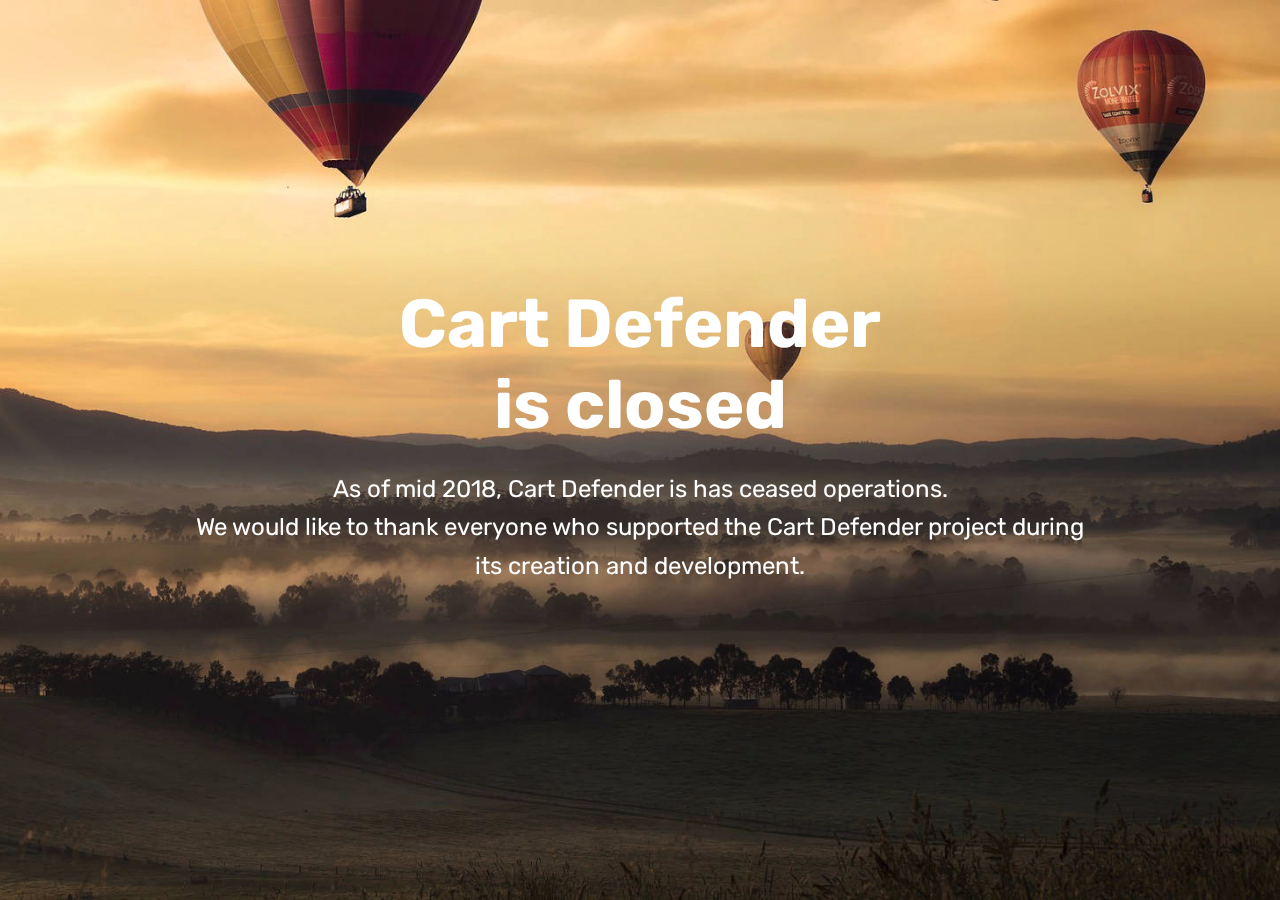
==== commit 4e391220: "create github pages" ====
--- a/index.html
+++ b/index.html
@@ -6,16 +6,14 @@
   <meta http-equiv="X-UA-Compatible" content="IE=edge">
   <meta name="generator" content="Mobirise v4.8.7, mobirise.com">
   <meta name="viewport" content="width=device-width, initial-scale=1, minimum-scale=1">
-  <link rel="shortcut icon" href="assets/images/logo2.png" type="image/x-icon">
-  <meta name="description" content="">
-  <title>Home</title>
+  <link rel="shortcut icon" href="assets/images/logo4.png" type="image/x-icon">
+  <meta name="description" content="Cart Defender information site.">
+  <title>Cart Defender</title>
   <link rel="stylesheet" href="assets/web/assets/mobirise-icons/mobirise-icons.css">
   <link rel="stylesheet" href="assets/tether/tether.min.css">
   <link rel="stylesheet" href="assets/bootstrap/css/bootstrap.min.css">
   <link rel="stylesheet" href="assets/bootstrap/css/bootstrap-grid.min.css">
   <link rel="stylesheet" href="assets/bootstrap/css/bootstrap-reboot.min.css">
-  <link rel="stylesheet" href="assets/socicon/css/styles.css">
-  <link rel="stylesheet" href="assets/dropdown/css/style.css">
   <link rel="stylesheet" href="assets/theme/css/style.css">
   <link rel="stylesheet" href="assets/mobirise/css/mbr-additional.css" type="text/css">
   
@@ -23,59 +21,7 @@
   
 </head>
 <body>
-  <section class="menu cid-qTkzRZLJNu" once="menu" id="menu1-0">
-
-    
-
-    <nav class="navbar navbar-expand beta-menu navbar-dropdown align-items-center navbar-fixed-top navbar-toggleable-sm">
-        <button class="navbar-toggler navbar-toggler-right" type="button" data-toggle="collapse" data-target="#navbarSupportedContent" aria-controls="navbarSupportedContent" aria-expanded="false" aria-label="Toggle navigation">
-            <div class="hamburger">
-                <span></span>
-                <span></span>
-                <span></span>
-                <span></span>
-            </div>
-        </button>
-        <div class="menu-logo">
-            <div class="navbar-brand">
-                <span class="navbar-logo">
-                    <a href="https://mobirise.com">
-                         <img src="assets/images/logo2.png" alt="Mobirise" style="height: 3.8rem;">
-                    </a>
-                </span>
-                <span class="navbar-caption-wrap">
-                    <a class="navbar-caption text-white display-4" href="https://mobirise.com">
-                        MOBIRISE
-                    </a>
-                </span>
-            </div>
-        </div>
-        <div class="collapse navbar-collapse" id="navbarSupportedContent">
-            <ul class="navbar-nav nav-dropdown" data-app-modern-menu="true">
-                <li class="nav-item">
-                    <a class="nav-link link text-white display-4" href="https://mobirise.com">
-                        <span class="mbri-home mbr-iconfont mbr-iconfont-btn"></span>
-                        Services
-                    </a>
-                </li>
-                <li class="nav-item">
-                    <a class="nav-link link text-white display-4" href="https://mobirise.com">
-                        <span class="mbri-search mbr-iconfont mbr-iconfont-btn"></span>
-                        About Us
-                    </a>
-                </li>
-            </ul>
-            <div class="navbar-buttons mbr-section-btn">
-                <a class="btn btn-sm btn-primary display-4" href="https://mobirise.com">
-                    <span class="mbri-save mbr-iconfont mbr-iconfont-btn "></span>
-                    Try It Now!
-                </a>
-            </div>
-        </div>
-    </nav>
-</section>
-
-<section class="engine"><a href="https://mobirise.info/l">free web templates</a></section><section class="cid-qTkA127IK8 mbr-fullscreen mbr-parallax-background" id="header2-1">
+  <section class="cid-qTkA127IK8 mbr-fullscreen mbr-parallax-background" id="header2-1">
 
     
 
@@ -85,131 +31,24 @@
         <div class="row justify-content-md-center">
             <div class="mbr-white col-md-10">
                 <h1 class="mbr-section-title mbr-bold pb-3 mbr-fonts-style display-1">
-                    FULL SCREEN INTRO
-                </h1>
+                    Cart Defender <br>is closed</h1>
                 
                 <p class="mbr-text pb-3 mbr-fonts-style display-5">
-                    Click any text to edit or style it. Select text to insert a link. Click blue "Gear" icon in the top right corner to hide/show buttons, text, title and change the block background. Click red "+" in the bottom right corner to add a new block. Use the top left menu to create new pages, sites and add themes.
-                </p>
-                <div class="mbr-section-btn">
-                    <a class="btn btn-md btn-secondary display-4" href="https://mobirise.com">LEARN MORE</a>
-                    <a class="btn btn-md btn-white-outline display-4" href="https://mobirise.com">LIVE DEMO</a>
-                </div>
+                    As of mid 2018, Cart Defender is has ceased operations.<br> We would like to thank everyone who supported the Cart Defender project during its creation and development.</p>
+                
             </div>
         </div>
     </div>
-    <div class="mbr-arrow hidden-sm-down" aria-hidden="true">
-        <a href="#next">
-            <i class="mbri-down mbr-iconfont"></i>
-        </a>
-    </div>
-</section>
-
-<section class="cid-qTkAaeaxX5" id="footer1-2">
-
     
-
-    
-
-    <div class="container">
-        <div class="media-container-row content text-white">
-            <div class="col-12 col-md-3">
-                <div class="media-wrap">
-                    <a href="https://mobirise.com/">
-                        <img src="assets/images/logo2.png" alt="Mobirise">
-                    </a>
-                </div>
-            </div>
-            <div class="col-12 col-md-3 mbr-fonts-style display-7">
-                <h5 class="pb-3">
-                    Address
-                </h5>
-                <p class="mbr-text">
-                    1234 Street Name
-                    <br>City, AA 99999
-                </p>
-            </div>
-            <div class="col-12 col-md-3 mbr-fonts-style display-7">
-                <h5 class="pb-3">
-                    Contacts
-                </h5>
-                <p class="mbr-text">
-                    Email: support@mobirise.com
-                    <br>Phone: +1 (0) 000 0000 001
-                    <br>Fax: +1 (0) 000 0000 002
-                </p>
-            </div>
-            <div class="col-12 col-md-3 mbr-fonts-style display-7">
-                <h5 class="pb-3">
-                    Links
-                </h5>
-                <p class="mbr-text">
-                    <a class="text-primary" href="https://mobirise.com/">Website builder</a>
-                    <br><a class="text-primary" href="https://mobirise.com/mobirise-free-win.zip">Download for Windows</a>
-                    <br><a class="text-primary" href="https://mobirise.com/mobirise-free-mac.zip">Download for Mac</a>
-                </p>
-            </div>
-        </div>
-        <div class="footer-lower">
-            <div class="media-container-row">
-                <div class="col-sm-12">
-                    <hr>
-                </div>
-            </div>
-            <div class="media-container-row mbr-white">
-                <div class="col-sm-6 copyright">
-                    <p class="mbr-text mbr-fonts-style display-7">
-                        © Copyright 2017 Mobirise - All Rights Reserved
-                    </p>
-                </div>
-                <div class="col-md-6">
-                    <div class="social-list align-right">
-                        <div class="soc-item">
-                            <a href="https://twitter.com/mobirise" target="_blank">
-                                <span class="socicon-twitter socicon mbr-iconfont mbr-iconfont-social"></span>
-                            </a>
-                        </div>
-                        <div class="soc-item">
-                            <a href="https://www.facebook.com/pages/Mobirise/1616226671953247" target="_blank">
-                                <span class="socicon-facebook socicon mbr-iconfont mbr-iconfont-social"></span>
-                            </a>
-                        </div>
-                        <div class="soc-item">
-                            <a href="https://www.youtube.com/c/mobirise" target="_blank">
-                                <span class="socicon-youtube socicon mbr-iconfont mbr-iconfont-social"></span>
-                            </a>
-                        </div>
-                        <div class="soc-item">
-                            <a href="https://instagram.com/mobirise" target="_blank">
-                                <span class="socicon-instagram socicon mbr-iconfont mbr-iconfont-social"></span>
-                            </a>
-                        </div>
-                        <div class="soc-item">
-                            <a href="https://plus.google.com/u/0/+Mobirise" target="_blank">
-                                <span class="socicon-googleplus socicon mbr-iconfont mbr-iconfont-social"></span>
-                            </a>
-                        </div>
-                        <div class="soc-item">
-                            <a href="https://www.behance.net/Mobirise" target="_blank">
-                                <span class="socicon-behance socicon mbr-iconfont mbr-iconfont-social"></span>
-                            </a>
-                        </div>
-                    </div>
-                </div>
-            </div>
-        </div>
-    </div>
 </section>
 
 
-  <script src="assets/web/assets/jquery/jquery.min.js"></script>
+  <section class="engine"><a href="https://mobirise.info/b">create your own website</a></section><script src="assets/web/assets/jquery/jquery.min.js"></script>
   <script src="assets/popper/popper.min.js"></script>
   <script src="assets/tether/tether.min.js"></script>
   <script src="assets/bootstrap/js/bootstrap.min.js"></script>
-  <script src="assets/dropdown/js/script.min.js"></script>
-  <script src="assets/touchswipe/jquery.touch-swipe.min.js"></script>
+  <script src="assets/smoothscroll/smooth-scroll.js"></script>
   <script src="assets/parallax/jarallax.min.js"></script>
-  <script src="assets/smoothscroll/smooth-scroll.js"></script>
   <script src="assets/theme/js/script.js"></script>
   
   
--- a/assets/mobirise/css/mbr-additional.css
+++ b/assets/mobirise/css/mbr-additional.css
@@ -1376,835 +1376,6 @@
 .dropup .dropdown-toggle::after {
   display: none;
 }
-.cid-qTkzRZLJNu .navbar {
-  padding: .5rem 0;
-  background: #333333;
-  transition: none;
-  min-height: 77px;
-}
-.cid-qTkzRZLJNu .navbar-dropdown.bg-color.transparent.opened {
-  background: #333333;
-}
-.cid-qTkzRZLJNu a {
-  font-style: normal;
-}
-.cid-qTkzRZLJNu .nav-item span {
-  padding-right: 0.4em;
-  line-height: 0.5em;
-  vertical-align: text-bottom;
-  position: relative;
-  text-decoration: none;
-}
-.cid-qTkzRZLJNu .nav-item a {
-  display: flex;
-  align-items: center;
-  justify-content: center;
-  padding: 0.7rem 0 !important;
-  margin: 0rem .65rem !important;
-}
-.cid-qTkzRZLJNu .nav-item:focus,
-.cid-qTkzRZLJNu .nav-link:focus {
-  outline: none;
-}
-.cid-qTkzRZLJNu .btn {
-  padding: 0.4rem 1.5rem;
-  display: inline-flex;
-  align-items: center;
-}
-.cid-qTkzRZLJNu .btn .mbr-iconfont {
-  font-size: 1.6rem;
-}
-.cid-qTkzRZLJNu .menu-logo {
-  margin-right: auto;
-}
-.cid-qTkzRZLJNu .menu-logo .navbar-brand {
-  display: flex;
-  margin-left: 5rem;
-  padding: 0;
-  transition: padding .2s;
-  min-height: 3.8rem;
-  align-items: center;
-}
-.cid-qTkzRZLJNu .menu-logo .navbar-brand .navbar-caption-wrap {
-  display: -webkit-flex;
-  -webkit-align-items: center;
-  align-items: center;
-  word-break: break-word;
-  min-width: 7rem;
-  margin: .3rem 0;
-}
-.cid-qTkzRZLJNu .menu-logo .navbar-brand .navbar-caption-wrap .navbar-caption {
-  line-height: 1.2rem !important;
-  padding-right: 2rem;
-}
-.cid-qTkzRZLJNu .menu-logo .navbar-brand .navbar-logo {
-  font-size: 4rem;
-  transition: font-size 0.25s;
-}
-.cid-qTkzRZLJNu .menu-logo .navbar-brand .navbar-logo img {
-  display: flex;
-}
-.cid-qTkzRZLJNu .menu-logo .navbar-brand .navbar-logo .mbr-iconfont {
-  transition: font-size 0.25s;
-}
-.cid-qTkzRZLJNu .navbar-toggleable-sm .navbar-collapse {
-  justify-content: flex-end;
-  -webkit-justify-content: flex-end;
-  padding-right: 5rem;
-  width: auto;
-}
-.cid-qTkzRZLJNu .navbar-toggleable-sm .navbar-collapse .navbar-nav {
-  flex-wrap: wrap;
-  -webkit-flex-wrap: wrap;
-  padding-left: 0;
-}
-.cid-qTkzRZLJNu .navbar-toggleable-sm .navbar-collapse .navbar-nav .nav-item {
-  -webkit-align-self: center;
-  align-self: center;
-}
-.cid-qTkzRZLJNu .navbar-toggleable-sm .navbar-collapse .navbar-buttons {
-  padding-left: 0;
-  padding-bottom: 0;
-}
-.cid-qTkzRZLJNu .dropdown .dropdown-menu {
-  background: #333333;
-  display: none;
-  position: absolute;
-  min-width: 5rem;
-  padding-top: 1.4rem;
-  padding-bottom: 1.4rem;
-  text-align: left;
-}
-.cid-qTkzRZLJNu .dropdown .dropdown-menu .dropdown-item {
-  width: auto;
-  padding: 0.235em 1.5385em 0.235em 1.5385em !important;
-}
-.cid-qTkzRZLJNu .dropdown .dropdown-menu .dropdown-item::after {
-  right: 0.5rem;
-}
-.cid-qTkzRZLJNu .dropdown .dropdown-menu .dropdown-submenu {
-  margin: 0;
-}
-.cid-qTkzRZLJNu .dropdown.open > .dropdown-menu {
-  display: block;
-}
-.cid-qTkzRZLJNu .navbar-toggleable-sm.opened:after {
-  position: absolute;
-  width: 100vw;
-  height: 100vh;
-  content: '';
-  background-color: rgba(0, 0, 0, 0.1);
-  left: 0;
-  bottom: 0;
-  transform: translateY(100%);
-  -webkit-transform: translateY(100%);
-  z-index: 1000;
-}
-.cid-qTkzRZLJNu .navbar.navbar-short {
-  min-height: 60px;
-  transition: all .2s;
-}
-.cid-qTkzRZLJNu .navbar.navbar-short .navbar-toggler-right {
-  top: 20px;
-}
-.cid-qTkzRZLJNu .navbar.navbar-short .navbar-logo a {
-  font-size: 2.5rem !important;
-  line-height: 2.5rem;
-  transition: font-size 0.25s;
-}
-.cid-qTkzRZLJNu .navbar.navbar-short .navbar-logo a .mbr-iconfont {
-  font-size: 2.5rem !important;
-}
-.cid-qTkzRZLJNu .navbar.navbar-short .navbar-logo a img {
-  height: 3rem !important;
-}
-.cid-qTkzRZLJNu .navbar.navbar-short .navbar-brand {
-  min-height: 3rem;
-}
-.cid-qTkzRZLJNu button.navbar-toggler {
-  width: 31px;
-  height: 18px;
-  cursor: pointer;
-  transition: all .2s;
-  top: 1.5rem;
-  right: 1rem;
-}
-.cid-qTkzRZLJNu button.navbar-toggler:focus {
-  outline: none;
-}
-.cid-qTkzRZLJNu button.navbar-toggler .hamburger span {
-  position: absolute;
-  right: 0;
-  width: 30px;
-  height: 2px;
-  border-right: 5px;
-  background-color: #ffffff;
-}
-.cid-qTkzRZLJNu button.navbar-toggler .hamburger span:nth-child(1) {
-  top: 0;
-  transition: all .2s;
-}
-.cid-qTkzRZLJNu button.navbar-toggler .hamburger span:nth-child(2) {
-  top: 8px;
-  transition: all .15s;
-}
-.cid-qTkzRZLJNu button.navbar-toggler .hamburger span:nth-child(3) {
-  top: 8px;
-  transition: all .15s;
-}
-.cid-qTkzRZLJNu button.navbar-toggler .hamburger span:nth-child(4) {
-  top: 16px;
-  transition: all .2s;
-}
-.cid-qTkzRZLJNu nav.opened .hamburger span:nth-child(1) {
-  top: 8px;
-  width: 0;
-  opacity: 0;
-  right: 50%;
-  transition: all .2s;
-}
-.cid-qTkzRZLJNu nav.opened .hamburger span:nth-child(2) {
-  -webkit-transform: rotate(45deg);
-  transform: rotate(45deg);
-  transition: all .25s;
-}
-.cid-qTkzRZLJNu nav.opened .hamburger span:nth-child(3) {
-  -webkit-transform: rotate(-45deg);
-  transform: rotate(-45deg);
-  transition: all .25s;
-}
-.cid-qTkzRZLJNu nav.opened .hamburger span:nth-child(4) {
-  top: 8px;
-  width: 0;
-  opacity: 0;
-  right: 50%;
-  transition: all .2s;
-}
-.cid-qTkzRZLJNu .collapsed.navbar-expand {
-  flex-direction: column;
-}
-.cid-qTkzRZLJNu .collapsed .btn {
-  display: flex;
-}
-.cid-qTkzRZLJNu .collapsed .navbar-collapse {
-  display: none !important;
-  padding-right: 0 !important;
-}
-.cid-qTkzRZLJNu .collapsed .navbar-collapse.collapsing,
-.cid-qTkzRZLJNu .collapsed .navbar-collapse.show {
-  display: block !important;
-}
-.cid-qTkzRZLJNu .collapsed .navbar-collapse.collapsing .navbar-nav,
-.cid-qTkzRZLJNu .collapsed .navbar-collapse.show .navbar-nav {
-  display: block;
-  text-align: center;
-}
-.cid-qTkzRZLJNu .collapsed .navbar-collapse.collapsing .navbar-nav .nav-item,
-.cid-qTkzRZLJNu .collapsed .navbar-collapse.show .navbar-nav .nav-item {
-  clear: both;
-}
-.cid-qTkzRZLJNu .collapsed .navbar-collapse.collapsing .navbar-buttons,
-.cid-qTkzRZLJNu .collapsed .navbar-collapse.show .navbar-buttons {
-  text-align: center;
-}
-.cid-qTkzRZLJNu .collapsed .navbar-collapse.collapsing .navbar-buttons:last-child,
-.cid-qTkzRZLJNu .collapsed .navbar-collapse.show .navbar-buttons:last-child {
-  margin-bottom: 1rem;
-}
-.cid-qTkzRZLJNu .collapsed button.navbar-toggler {
-  display: block;
-}
-.cid-qTkzRZLJNu .collapsed .navbar-brand {
-  margin-left: 1rem !important;
-}
-.cid-qTkzRZLJNu .collapsed .navbar-toggleable-sm {
-  flex-direction: column;
-  -webkit-flex-direction: column;
-}
-.cid-qTkzRZLJNu .collapsed .dropdown .dropdown-menu {
-  width: 100%;
-  text-align: center;
-  position: relative;
-  opacity: 0;
-  display: block;
-  height: 0;
-  visibility: hidden;
-  padding: 0;
-  transition-duration: .5s;
-  transition-property: opacity,padding,height;
-}
-.cid-qTkzRZLJNu .collapsed .dropdown.open > .dropdown-menu {
-  position: relative;
-  opacity: 1;
-  height: auto;
-  padding: 1.4rem 0;
-  visibility: visible;
-}
-.cid-qTkzRZLJNu .collapsed .dropdown .dropdown-submenu {
-  left: 0;
-  text-align: center;
-  width: 100%;
-}
-.cid-qTkzRZLJNu .collapsed .dropdown .dropdown-toggle[data-toggle="dropdown-submenu"]::after {
-  margin-top: 0;
-  position: inherit;
-  right: 0;
-  top: 50%;
-  display: inline-block;
-  width: 0;
-  height: 0;
-  margin-left: .3em;
-  vertical-align: middle;
-  content: "";
-  border-top: .30em solid;
-  border-right: .30em solid transparent;
-  border-left: .30em solid transparent;
-}
-@media (max-width: 991px) {
-  .cid-qTkzRZLJNu .navbar-expand {
-    flex-direction: column;
-  }
-  .cid-qTkzRZLJNu img {
-    height: 3.8rem !important;
-  }
-  .cid-qTkzRZLJNu .btn {
-    display: flex;
-  }
-  .cid-qTkzRZLJNu button.navbar-toggler {
-    display: block;
-  }
-  .cid-qTkzRZLJNu .navbar-brand {
-    margin-left: 1rem !important;
-  }
-  .cid-qTkzRZLJNu .navbar-toggleable-sm {
-    flex-direction: column;
-    -webkit-flex-direction: column;
-  }
-  .cid-qTkzRZLJNu .navbar-collapse {
-    display: none !important;
-    padding-right: 0 !important;
-  }
-  .cid-qTkzRZLJNu .navbar-collapse.collapsing,
-  .cid-qTkzRZLJNu .navbar-collapse.show {
-    display: block !important;
-  }
-  .cid-qTkzRZLJNu .navbar-collapse.collapsing .navbar-nav,
-  .cid-qTkzRZLJNu .navbar-collapse.show .navbar-nav {
-    display: block;
-    text-align: center;
-  }
-  .cid-qTkzRZLJNu .navbar-collapse.collapsing .navbar-nav .nav-item,
-  .cid-qTkzRZLJNu .navbar-collapse.show .navbar-nav .nav-item {
-    clear: both;
-  }
-  .cid-qTkzRZLJNu .navbar-collapse.collapsing .navbar-buttons,
-  .cid-qTkzRZLJNu .navbar-collapse.show .navbar-buttons {
-    text-align: center;
-  }
-  .cid-qTkzRZLJNu .navbar-collapse.collapsing .navbar-buttons:last-child,
-  .cid-qTkzRZLJNu .navbar-collapse.show .navbar-buttons:last-child {
-    margin-bottom: 1rem;
-  }
-  .cid-qTkzRZLJNu .dropdown .dropdown-menu {
-    width: 100%;
-    text-align: center;
-    position: relative;
-    opacity: 0;
-    display: block;
-    height: 0;
-    visibility: hidden;
-    padding: 0;
-    transition-duration: .5s;
-    transition-property: opacity,padding,height;
-  }
-  .cid-qTkzRZLJNu .dropdown.open > .dropdown-menu {
-    position: relative;
-    opacity: 1;
-    height: auto;
-    padding: 1.4rem 0;
-    visibility: visible;
-  }
-  .cid-qTkzRZLJNu .dropdown .dropdown-submenu {
-    left: 0;
-    text-align: center;
-    width: 100%;
-  }
-  .cid-qTkzRZLJNu .dropdown .dropdown-toggle[data-toggle="dropdown-submenu"]::after {
-    margin-top: 0;
-    position: inherit;
-    right: 0;
-    top: 50%;
-    display: inline-block;
-    width: 0;
-    height: 0;
-    margin-left: .3em;
-    vertical-align: middle;
-    content: "";
-    border-top: .30em solid;
-    border-right: .30em solid transparent;
-    border-left: .30em solid transparent;
-  }
-}
-@media (min-width: 767px) {
-  .cid-qTkzRZLJNu .menu-logo {
-    flex-shrink: 0;
-  }
-}
-.cid-qTkzRZLJNu .navbar-collapse {
-  flex-basis: auto;
-}
-.cid-qTkzRZLJNu .nav-link:hover,
-.cid-qTkzRZLJNu .dropdown-item:hover {
-  color: #c1c1c1 !important;
-}
 .cid-qTkA127IK8 {
-  background-image: url("../../../assets/images/jumbotron.jpg");
-}
-.cid-qTkAaeaxX5 {
-  padding-top: 60px;
-  padding-bottom: 60px;
-  background-color: #2e2e2e;
-}
-@media (max-width: 767px) {
-  .cid-qTkAaeaxX5 .content {
-    text-align: center;
-  }
-  .cid-qTkAaeaxX5 .content > div:not(:last-child) {
-    margin-bottom: 2rem;
-  }
-}
-@media (max-width: 767px) {
-  .cid-qTkAaeaxX5 .media-wrap {
-    margin-bottom: 1rem;
-  }
-}
-.cid-qTkAaeaxX5 .media-wrap .mbr-iconfont-logo {
-  font-size: 7.5rem;
-  color: #f36;
-}
-.cid-qTkAaeaxX5 .media-wrap img {
-  height: 6rem;
-}
-@media (max-width: 767px) {
-  .cid-qTkAaeaxX5 .footer-lower .copyright {
-    margin-bottom: 1rem;
-    text-align: center;
-  }
-}
-.cid-qTkAaeaxX5 .footer-lower hr {
-  margin: 1rem 0;
-  border-color: #fff;
-  opacity: .05;
-}
-.cid-qTkAaeaxX5 .footer-lower .social-list {
-  padding-left: 0;
-  margin-bottom: 0;
-  list-style: none;
-  display: flex;
-  flex-wrap: wrap;
-  justify-content: flex-end;
-  -webkit-justify-content: flex-end;
-}
-.cid-qTkAaeaxX5 .footer-lower .social-list .mbr-iconfont-social {
-  font-size: 1.3rem;
-  color: #fff;
-}
-.cid-qTkAaeaxX5 .footer-lower .social-list .soc-item {
-  margin: 0 .5rem;
-}
-.cid-qTkAaeaxX5 .footer-lower .social-list a {
-  margin: 0;
-  opacity: .5;
-  -webkit-transition: .2s linear;
-  transition: .2s linear;
-}
-.cid-qTkAaeaxX5 .footer-lower .social-list a:hover {
-  opacity: 1;
-}
-@media (max-width: 767px) {
-  .cid-qTkAaeaxX5 .footer-lower .social-list {
-    justify-content: center;
-    -webkit-justify-content: center;
-  }
-}
-.cid-qTkzRZLJNu .navbar {
-  padding: .5rem 0;
-  background: #333333;
-  transition: none;
-  min-height: 77px;
-}
-.cid-qTkzRZLJNu .navbar-dropdown.bg-color.transparent.opened {
-  background: #333333;
-}
-.cid-qTkzRZLJNu a {
-  font-style: normal;
-}
-.cid-qTkzRZLJNu .nav-item span {
-  padding-right: 0.4em;
-  line-height: 0.5em;
-  vertical-align: text-bottom;
-  position: relative;
-  text-decoration: none;
-}
-.cid-qTkzRZLJNu .nav-item a {
-  display: flex;
-  align-items: center;
-  justify-content: center;
-  padding: 0.7rem 0 !important;
-  margin: 0rem .65rem !important;
-}
-.cid-qTkzRZLJNu .nav-item:focus,
-.cid-qTkzRZLJNu .nav-link:focus {
-  outline: none;
-}
-.cid-qTkzRZLJNu .btn {
-  padding: 0.4rem 1.5rem;
-  display: inline-flex;
-  align-items: center;
-}
-.cid-qTkzRZLJNu .btn .mbr-iconfont {
-  font-size: 1.6rem;
-}
-.cid-qTkzRZLJNu .menu-logo {
-  margin-right: auto;
-}
-.cid-qTkzRZLJNu .menu-logo .navbar-brand {
-  display: flex;
-  margin-left: 5rem;
-  padding: 0;
-  transition: padding .2s;
-  min-height: 3.8rem;
-  align-items: center;
-}
-.cid-qTkzRZLJNu .menu-logo .navbar-brand .navbar-caption-wrap {
-  display: -webkit-flex;
-  -webkit-align-items: center;
-  align-items: center;
-  word-break: break-word;
-  min-width: 7rem;
-  margin: .3rem 0;
-}
-.cid-qTkzRZLJNu .menu-logo .navbar-brand .navbar-caption-wrap .navbar-caption {
-  line-height: 1.2rem !important;
-  padding-right: 2rem;
-}
-.cid-qTkzRZLJNu .menu-logo .navbar-brand .navbar-logo {
-  font-size: 4rem;
-  transition: font-size 0.25s;
-}
-.cid-qTkzRZLJNu .menu-logo .navbar-brand .navbar-logo img {
-  display: flex;
-}
-.cid-qTkzRZLJNu .menu-logo .navbar-brand .navbar-logo .mbr-iconfont {
-  transition: font-size 0.25s;
-}
-.cid-qTkzRZLJNu .navbar-toggleable-sm .navbar-collapse {
-  justify-content: flex-end;
-  -webkit-justify-content: flex-end;
-  padding-right: 5rem;
-  width: auto;
-}
-.cid-qTkzRZLJNu .navbar-toggleable-sm .navbar-collapse .navbar-nav {
-  flex-wrap: wrap;
-  -webkit-flex-wrap: wrap;
-  padding-left: 0;
-}
-.cid-qTkzRZLJNu .navbar-toggleable-sm .navbar-collapse .navbar-nav .nav-item {
-  -webkit-align-self: center;
-  align-self: center;
-}
-.cid-qTkzRZLJNu .navbar-toggleable-sm .navbar-collapse .navbar-buttons {
-  padding-left: 0;
-  padding-bottom: 0;
-}
-.cid-qTkzRZLJNu .dropdown .dropdown-menu {
-  background: #333333;
-  display: none;
-  position: absolute;
-  min-width: 5rem;
-  padding-top: 1.4rem;
-  padding-bottom: 1.4rem;
-  text-align: left;
-}
-.cid-qTkzRZLJNu .dropdown .dropdown-menu .dropdown-item {
-  width: auto;
-  padding: 0.235em 1.5385em 0.235em 1.5385em !important;
-}
-.cid-qTkzRZLJNu .dropdown .dropdown-menu .dropdown-item::after {
-  right: 0.5rem;
-}
-.cid-qTkzRZLJNu .dropdown .dropdown-menu .dropdown-submenu {
-  margin: 0;
-}
-.cid-qTkzRZLJNu .dropdown.open > .dropdown-menu {
-  display: block;
-}
-.cid-qTkzRZLJNu .navbar-toggleable-sm.opened:after {
-  position: absolute;
-  width: 100vw;
-  height: 100vh;
-  content: '';
-  background-color: rgba(0, 0, 0, 0.1);
-  left: 0;
-  bottom: 0;
-  transform: translateY(100%);
-  -webkit-transform: translateY(100%);
-  z-index: 1000;
-}
-.cid-qTkzRZLJNu .navbar.navbar-short {
-  min-height: 60px;
-  transition: all .2s;
-}
-.cid-qTkzRZLJNu .navbar.navbar-short .navbar-toggler-right {
-  top: 20px;
-}
-.cid-qTkzRZLJNu .navbar.navbar-short .navbar-logo a {
-  font-size: 2.5rem !important;
-  line-height: 2.5rem;
-  transition: font-size 0.25s;
-}
-.cid-qTkzRZLJNu .navbar.navbar-short .navbar-logo a .mbr-iconfont {
-  font-size: 2.5rem !important;
-}
-.cid-qTkzRZLJNu .navbar.navbar-short .navbar-logo a img {
-  height: 3rem !important;
-}
-.cid-qTkzRZLJNu .navbar.navbar-short .navbar-brand {
-  min-height: 3rem;
-}
-.cid-qTkzRZLJNu button.navbar-toggler {
-  width: 31px;
-  height: 18px;
-  cursor: pointer;
-  transition: all .2s;
-  top: 1.5rem;
-  right: 1rem;
-}
-.cid-qTkzRZLJNu button.navbar-toggler:focus {
-  outline: none;
-}
-.cid-qTkzRZLJNu button.navbar-toggler .hamburger span {
-  position: absolute;
-  right: 0;
-  width: 30px;
-  height: 2px;
-  border-right: 5px;
-  background-color: #ffffff;
-}
-.cid-qTkzRZLJNu button.navbar-toggler .hamburger span:nth-child(1) {
-  top: 0;
-  transition: all .2s;
-}
-.cid-qTkzRZLJNu button.navbar-toggler .hamburger span:nth-child(2) {
-  top: 8px;
-  transition: all .15s;
-}
-.cid-qTkzRZLJNu button.navbar-toggler .hamburger span:nth-child(3) {
-  top: 8px;
-  transition: all .15s;
-}
-.cid-qTkzRZLJNu button.navbar-toggler .hamburger span:nth-child(4) {
-  top: 16px;
-  transition: all .2s;
-}
-.cid-qTkzRZLJNu nav.opened .hamburger span:nth-child(1) {
-  top: 8px;
-  width: 0;
-  opacity: 0;
-  right: 50%;
-  transition: all .2s;
-}
-.cid-qTkzRZLJNu nav.opened .hamburger span:nth-child(2) {
-  -webkit-transform: rotate(45deg);
-  transform: rotate(45deg);
-  transition: all .25s;
-}
-.cid-qTkzRZLJNu nav.opened .hamburger span:nth-child(3) {
-  -webkit-transform: rotate(-45deg);
-  transform: rotate(-45deg);
-  transition: all .25s;
-}
-.cid-qTkzRZLJNu nav.opened .hamburger span:nth-child(4) {
-  top: 8px;
-  width: 0;
-  opacity: 0;
-  right: 50%;
-  transition: all .2s;
-}
-.cid-qTkzRZLJNu .collapsed.navbar-expand {
-  flex-direction: column;
-}
-.cid-qTkzRZLJNu .collapsed .btn {
-  display: flex;
-}
-.cid-qTkzRZLJNu .collapsed .navbar-collapse {
-  display: none !important;
-  padding-right: 0 !important;
-}
-.cid-qTkzRZLJNu .collapsed .navbar-collapse.collapsing,
-.cid-qTkzRZLJNu .collapsed .navbar-collapse.show {
-  display: block !important;
-}
-.cid-qTkzRZLJNu .collapsed .navbar-collapse.collapsing .navbar-nav,
-.cid-qTkzRZLJNu .collapsed .navbar-collapse.show .navbar-nav {
-  display: block;
-  text-align: center;
-}
-.cid-qTkzRZLJNu .collapsed .navbar-collapse.collapsing .navbar-nav .nav-item,
-.cid-qTkzRZLJNu .collapsed .navbar-collapse.show .navbar-nav .nav-item {
-  clear: both;
-}
-.cid-qTkzRZLJNu .collapsed .navbar-collapse.collapsing .navbar-buttons,
-.cid-qTkzRZLJNu .collapsed .navbar-collapse.show .navbar-buttons {
-  text-align: center;
-}
-.cid-qTkzRZLJNu .collapsed .navbar-collapse.collapsing .navbar-buttons:last-child,
-.cid-qTkzRZLJNu .collapsed .navbar-collapse.show .navbar-buttons:last-child {
-  margin-bottom: 1rem;
-}
-.cid-qTkzRZLJNu .collapsed button.navbar-toggler {
-  display: block;
-}
-.cid-qTkzRZLJNu .collapsed .navbar-brand {
-  margin-left: 1rem !important;
-}
-.cid-qTkzRZLJNu .collapsed .navbar-toggleable-sm {
-  flex-direction: column;
-  -webkit-flex-direction: column;
-}
-.cid-qTkzRZLJNu .collapsed .dropdown .dropdown-menu {
-  width: 100%;
-  text-align: center;
-  position: relative;
-  opacity: 0;
-  display: block;
-  height: 0;
-  visibility: hidden;
-  padding: 0;
-  transition-duration: .5s;
-  transition-property: opacity,padding,height;
-}
-.cid-qTkzRZLJNu .collapsed .dropdown.open > .dropdown-menu {
-  position: relative;
-  opacity: 1;
-  height: auto;
-  padding: 1.4rem 0;
-  visibility: visible;
-}
-.cid-qTkzRZLJNu .collapsed .dropdown .dropdown-submenu {
-  left: 0;
-  text-align: center;
-  width: 100%;
-}
-.cid-qTkzRZLJNu .collapsed .dropdown .dropdown-toggle[data-toggle="dropdown-submenu"]::after {
-  margin-top: 0;
-  position: inherit;
-  right: 0;
-  top: 50%;
-  display: inline-block;
-  width: 0;
-  height: 0;
-  margin-left: .3em;
-  vertical-align: middle;
-  content: "";
-  border-top: .30em solid;
-  border-right: .30em solid transparent;
-  border-left: .30em solid transparent;
-}
-@media (max-width: 991px) {
-  .cid-qTkzRZLJNu .navbar-expand {
-    flex-direction: column;
-  }
-  .cid-qTkzRZLJNu img {
-    height: 3.8rem !important;
-  }
-  .cid-qTkzRZLJNu .btn {
-    display: flex;
-  }
-  .cid-qTkzRZLJNu button.navbar-toggler {
-    display: block;
-  }
-  .cid-qTkzRZLJNu .navbar-brand {
-    margin-left: 1rem !important;
-  }
-  .cid-qTkzRZLJNu .navbar-toggleable-sm {
-    flex-direction: column;
-    -webkit-flex-direction: column;
-  }
-  .cid-qTkzRZLJNu .navbar-collapse {
-    display: none !important;
-    padding-right: 0 !important;
-  }
-  .cid-qTkzRZLJNu .navbar-collapse.collapsing,
-  .cid-qTkzRZLJNu .navbar-collapse.show {
-    display: block !important;
-  }
-  .cid-qTkzRZLJNu .navbar-collapse.collapsing .navbar-nav,
-  .cid-qTkzRZLJNu .navbar-collapse.show .navbar-nav {
-    display: block;
-    text-align: center;
-  }
-  .cid-qTkzRZLJNu .navbar-collapse.collapsing .navbar-nav .nav-item,
-  .cid-qTkzRZLJNu .navbar-collapse.show .navbar-nav .nav-item {
-    clear: both;
-  }
-  .cid-qTkzRZLJNu .navbar-collapse.collapsing .navbar-buttons,
-  .cid-qTkzRZLJNu .navbar-collapse.show .navbar-buttons {
-    text-align: center;
-  }
-  .cid-qTkzRZLJNu .navbar-collapse.collapsing .navbar-buttons:last-child,
-  .cid-qTkzRZLJNu .navbar-collapse.show .navbar-buttons:last-child {
-    margin-bottom: 1rem;
-  }
-  .cid-qTkzRZLJNu .dropdown .dropdown-menu {
-    width: 100%;
-    text-align: center;
-    position: relative;
-    opacity: 0;
-    display: block;
-    height: 0;
-    visibility: hidden;
-    padding: 0;
-    transition-duration: .5s;
-    transition-property: opacity,padding,height;
-  }
-  .cid-qTkzRZLJNu .dropdown.open > .dropdown-menu {
-    position: relative;
-    opacity: 1;
-    height: auto;
-    padding: 1.4rem 0;
-    visibility: visible;
-  }
-  .cid-qTkzRZLJNu .dropdown .dropdown-submenu {
-    left: 0;
-    text-align: center;
-    width: 100%;
-  }
-  .cid-qTkzRZLJNu .dropdown .dropdown-toggle[data-toggle="dropdown-submenu"]::after {
-    margin-top: 0;
-    position: inherit;
-    right: 0;
-    top: 50%;
-    display: inline-block;
-    width: 0;
-    height: 0;
-    margin-left: .3em;
-    vertical-align: middle;
-    content: "";
-    border-top: .30em solid;
-    border-right: .30em solid transparent;
-    border-left: .30em solid transparent;
-  }
-}
-@media (min-width: 767px) {
-  .cid-qTkzRZLJNu .menu-logo {
-    flex-shrink: 0;
-  }
-}
-.cid-qTkzRZLJNu .navbar-collapse {
-  flex-basis: auto;
-}
-.cid-qTkzRZLJNu .nav-link:hover,
-.cid-qTkzRZLJNu .dropdown-item:hover {
-  color: #c1c1c1 !important;
-}
+  background-image: url("../../../assets/images/mbr-1-1920x1280.jpg");
+}
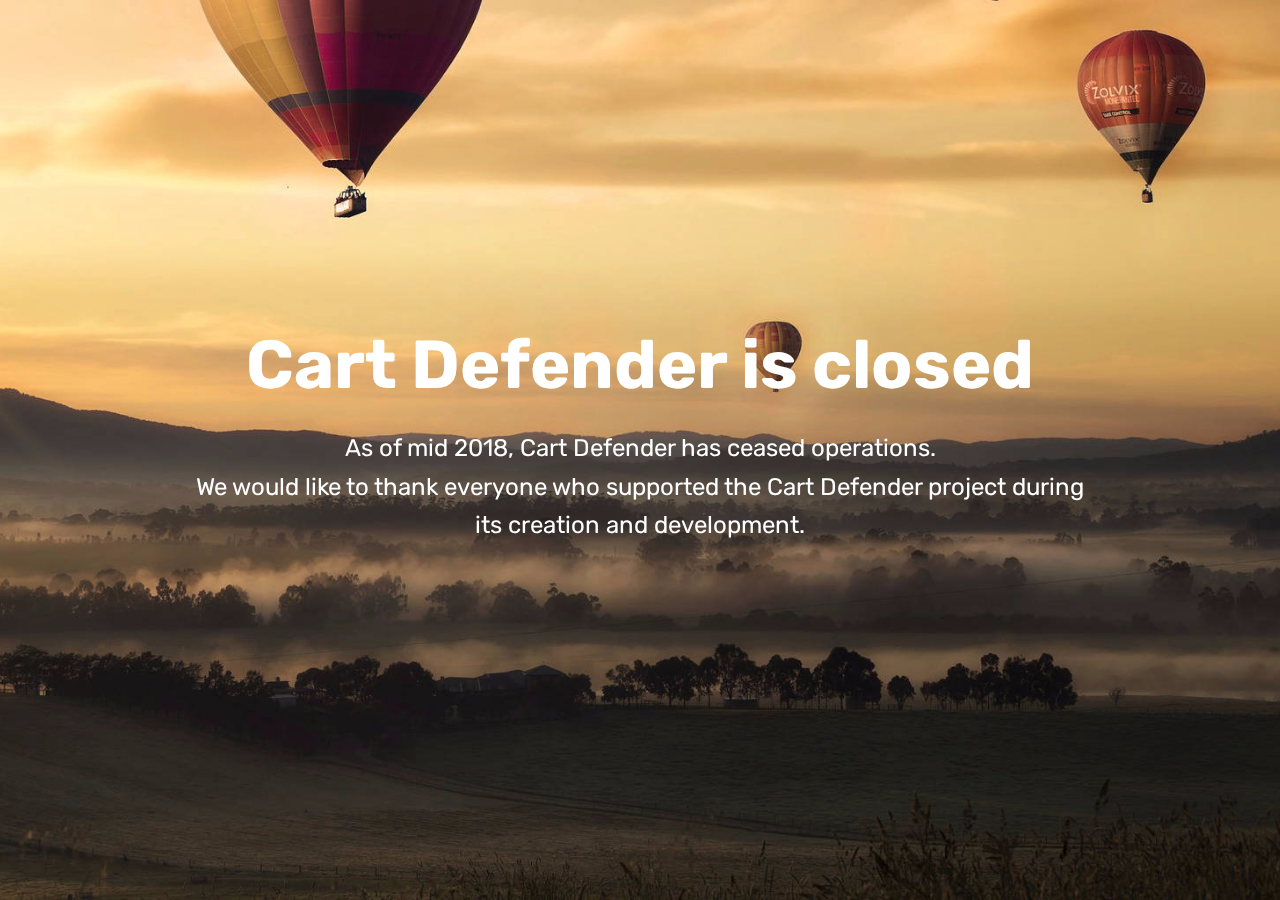
==== commit ccfb5a5e: "create github pages" ====
--- a/index.html
+++ b/index.html
@@ -31,10 +31,10 @@
         <div class="row justify-content-md-center">
             <div class="mbr-white col-md-10">
                 <h1 class="mbr-section-title mbr-bold pb-3 mbr-fonts-style display-1">
-                    Cart Defender <br>is closed</h1>
+                    Cart Defender is closed</h1>
                 
                 <p class="mbr-text pb-3 mbr-fonts-style display-5">
-                    As of mid 2018, Cart Defender is has ceased operations.<br> We would like to thank everyone who supported the Cart Defender project during its creation and development.</p>
+                    As of mid 2018, Cart Defender has ceased operations.<br> We would like to thank everyone who supported the Cart Defender project during its creation and development.</p>
                 
             </div>
         </div>
@@ -43,7 +43,7 @@
 </section>
 
 
-  <section class="engine"><a href="https://mobirise.info/b">create your own website</a></section><script src="assets/web/assets/jquery/jquery.min.js"></script>
+  <section class="engine"><a href="https://mobirise.info/m">free web design templates</a></section><script src="assets/web/assets/jquery/jquery.min.js"></script>
   <script src="assets/popper/popper.min.js"></script>
   <script src="assets/tether/tether.min.js"></script>
   <script src="assets/bootstrap/js/bootstrap.min.js"></script>
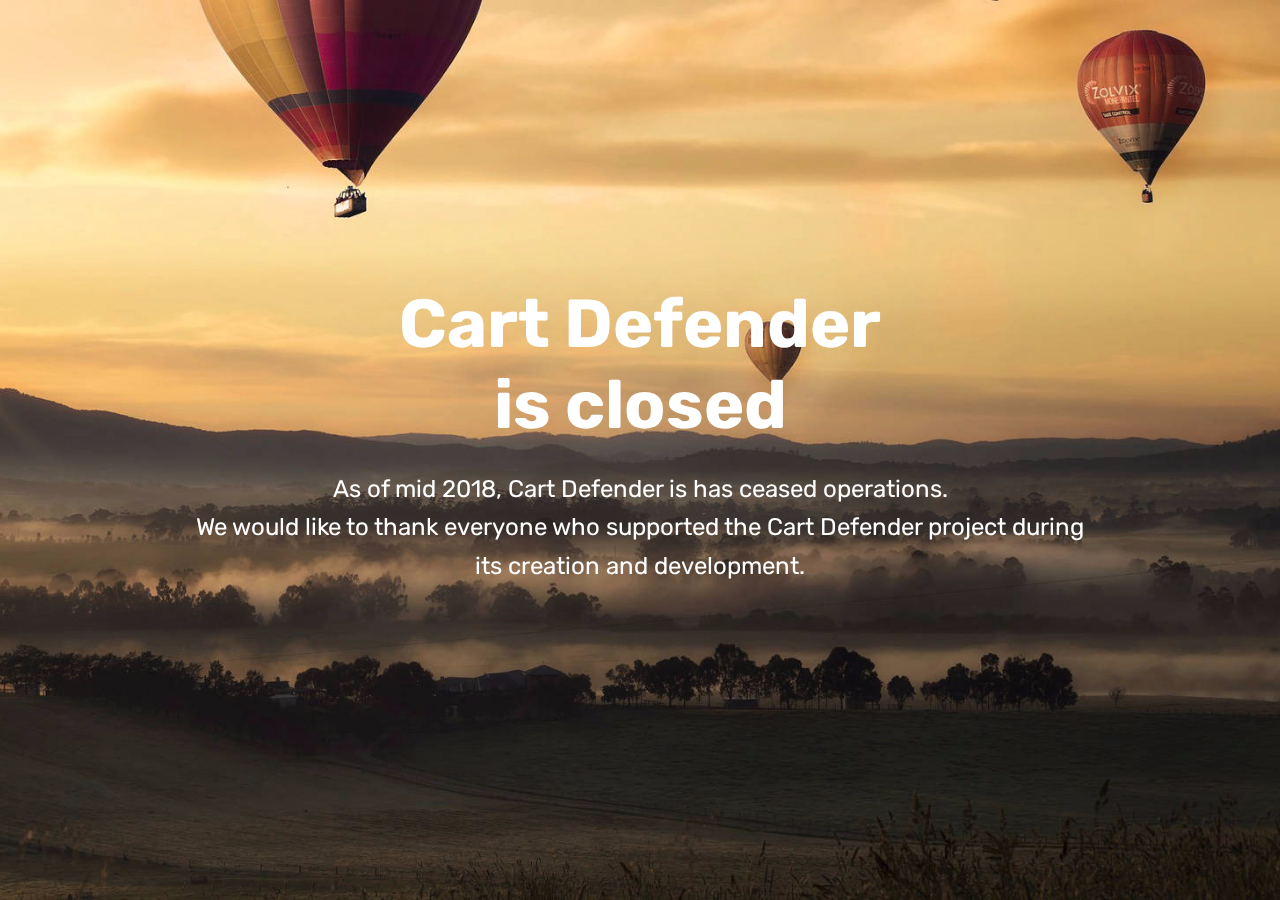
==== commit a637f90b: "create github pages" ====
--- a/index.html
+++ b/index.html
@@ -6,7 +6,7 @@
   <meta http-equiv="X-UA-Compatible" content="IE=edge">
   <meta name="generator" content="Mobirise v4.8.7, mobirise.com">
   <meta name="viewport" content="width=device-width, initial-scale=1, minimum-scale=1">
-  <link rel="shortcut icon" href="assets/images/logo4.png" type="image/x-icon">
+  <link rel="shortcut icon" href="assets/images/icon-256x256-128x128.png" type="image/x-icon">
   <meta name="description" content="Cart Defender information site.">
   <title>Cart Defender</title>
   <link rel="stylesheet" href="assets/web/assets/mobirise-icons/mobirise-icons.css">
@@ -31,10 +31,10 @@
         <div class="row justify-content-md-center">
             <div class="mbr-white col-md-10">
                 <h1 class="mbr-section-title mbr-bold pb-3 mbr-fonts-style display-1">
-                    Cart Defender is closed</h1>
+                    Cart Defender <br>is closed</h1>
                 
                 <p class="mbr-text pb-3 mbr-fonts-style display-5">
-                    As of mid 2018, Cart Defender has ceased operations.<br> We would like to thank everyone who supported the Cart Defender project during its creation and development.</p>
+                    As of mid 2018, Cart Defender is has ceased operations.<br> We would like to thank everyone who supported the Cart Defender project during its creation and development.</p>
                 
             </div>
         </div>
@@ -43,7 +43,7 @@
 </section>
 
 
-  <section class="engine"><a href="https://mobirise.info/m">free web design templates</a></section><script src="assets/web/assets/jquery/jquery.min.js"></script>
+  <section class="engine"><a href="https://mobirise.info/i">free web creation software</a></section><script src="assets/web/assets/jquery/jquery.min.js"></script>
   <script src="assets/popper/popper.min.js"></script>
   <script src="assets/tether/tether.min.js"></script>
   <script src="assets/bootstrap/js/bootstrap.min.js"></script>
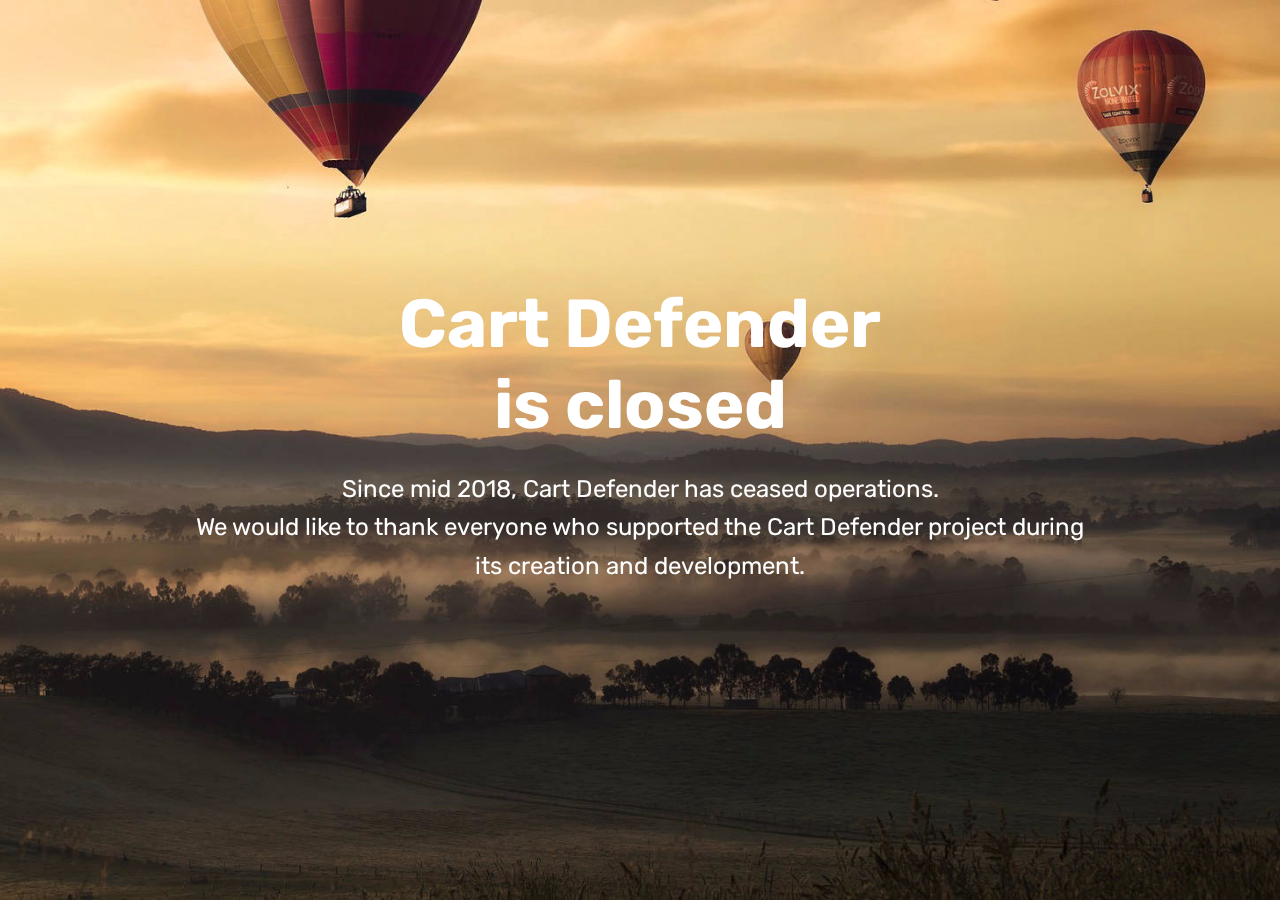
==== commit 36a792b0: "create github pages" ====
--- a/index.html
+++ b/index.html
@@ -34,7 +34,7 @@
                     Cart Defender <br>is closed</h1>
                 
                 <p class="mbr-text pb-3 mbr-fonts-style display-5">
-                    As of mid 2018, Cart Defender is has ceased operations.<br> We would like to thank everyone who supported the Cart Defender project during its creation and development.</p>
+                    Since mid 2018, Cart Defender has ceased operations.<br> We would like to thank everyone who supported the Cart Defender project during its creation and development.</p>
                 
             </div>
         </div>
@@ -43,7 +43,7 @@
 </section>
 
 
-  <section class="engine"><a href="https://mobirise.info/i">free web creation software</a></section><script src="assets/web/assets/jquery/jquery.min.js"></script>
+  <section class="engine"><a href="https://mobirise.info/f">easy web builder</a></section><script src="assets/web/assets/jquery/jquery.min.js"></script>
   <script src="assets/popper/popper.min.js"></script>
   <script src="assets/tether/tether.min.js"></script>
   <script src="assets/bootstrap/js/bootstrap.min.js"></script>
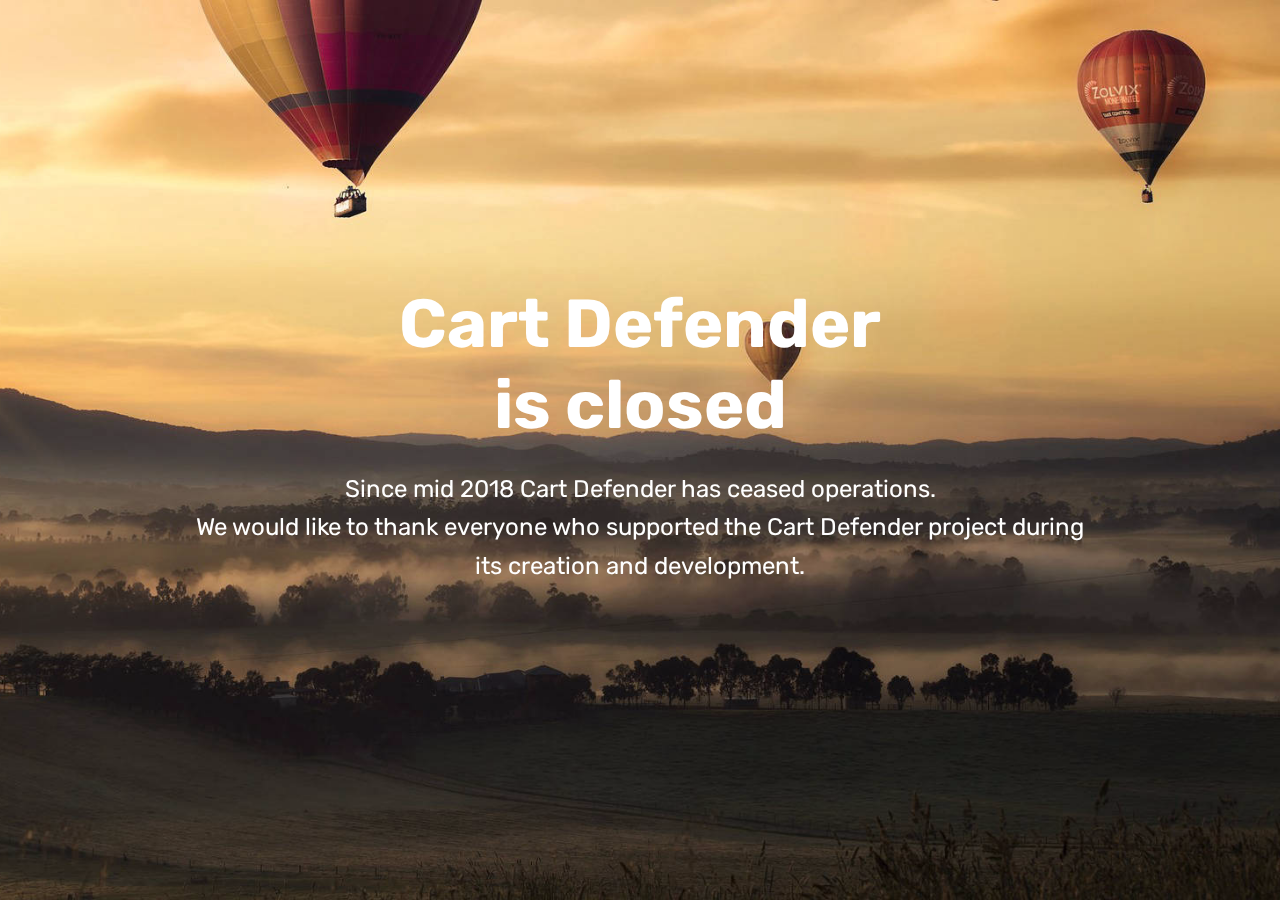
==== commit 1e7c41df: "create github pages" ====
--- a/index.html
+++ b/index.html
@@ -34,7 +34,7 @@
                     Cart Defender <br>is closed</h1>
                 
                 <p class="mbr-text pb-3 mbr-fonts-style display-5">
-                    Since mid 2018, Cart Defender has ceased operations.<br> We would like to thank everyone who supported the Cart Defender project during its creation and development.</p>
+                    Since mid 2018 Cart Defender has ceased operations.<br> We would like to thank everyone who supported the Cart Defender project during its creation and development.</p>
                 
             </div>
         </div>
@@ -43,7 +43,7 @@
 </section>
 
 
-  <section class="engine"><a href="https://mobirise.info/f">easy web builder</a></section><script src="assets/web/assets/jquery/jquery.min.js"></script>
+  <section class="engine"><a href="https://mobirise.info/c">web builder</a></section><script src="assets/web/assets/jquery/jquery.min.js"></script>
   <script src="assets/popper/popper.min.js"></script>
   <script src="assets/tether/tether.min.js"></script>
   <script src="assets/bootstrap/js/bootstrap.min.js"></script>
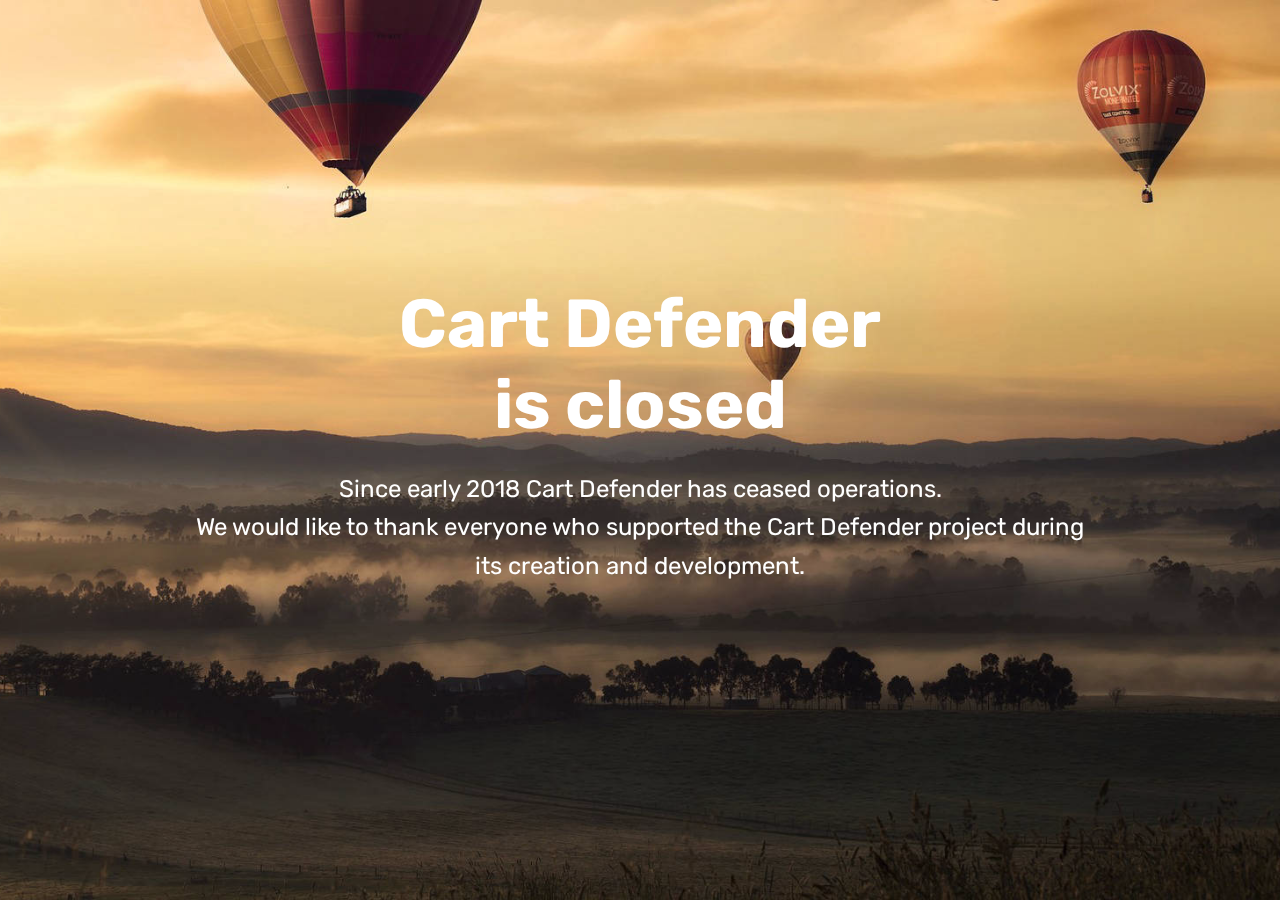
==== commit 6b9f98b8: "create github pages" ====
--- a/index.html
+++ b/index.html
@@ -34,7 +34,7 @@
                     Cart Defender <br>is closed</h1>
                 
                 <p class="mbr-text pb-3 mbr-fonts-style display-5">
-                    Since mid 2018 Cart Defender has ceased operations.<br> We would like to thank everyone who supported the Cart Defender project during its creation and development.</p>
+                    Since early 2018 Cart Defender has ceased operations.<br> We would like to thank everyone who supported the Cart Defender project during its creation and development.</p>
                 
             </div>
         </div>
@@ -43,7 +43,7 @@
 </section>
 
 
-  <section class="engine"><a href="https://mobirise.info/c">web builder</a></section><script src="assets/web/assets/jquery/jquery.min.js"></script>
+  <section class="engine"><a href="https://mobirise.info/m">free site design templates</a></section><script src="assets/web/assets/jquery/jquery.min.js"></script>
   <script src="assets/popper/popper.min.js"></script>
   <script src="assets/tether/tether.min.js"></script>
   <script src="assets/bootstrap/js/bootstrap.min.js"></script>
